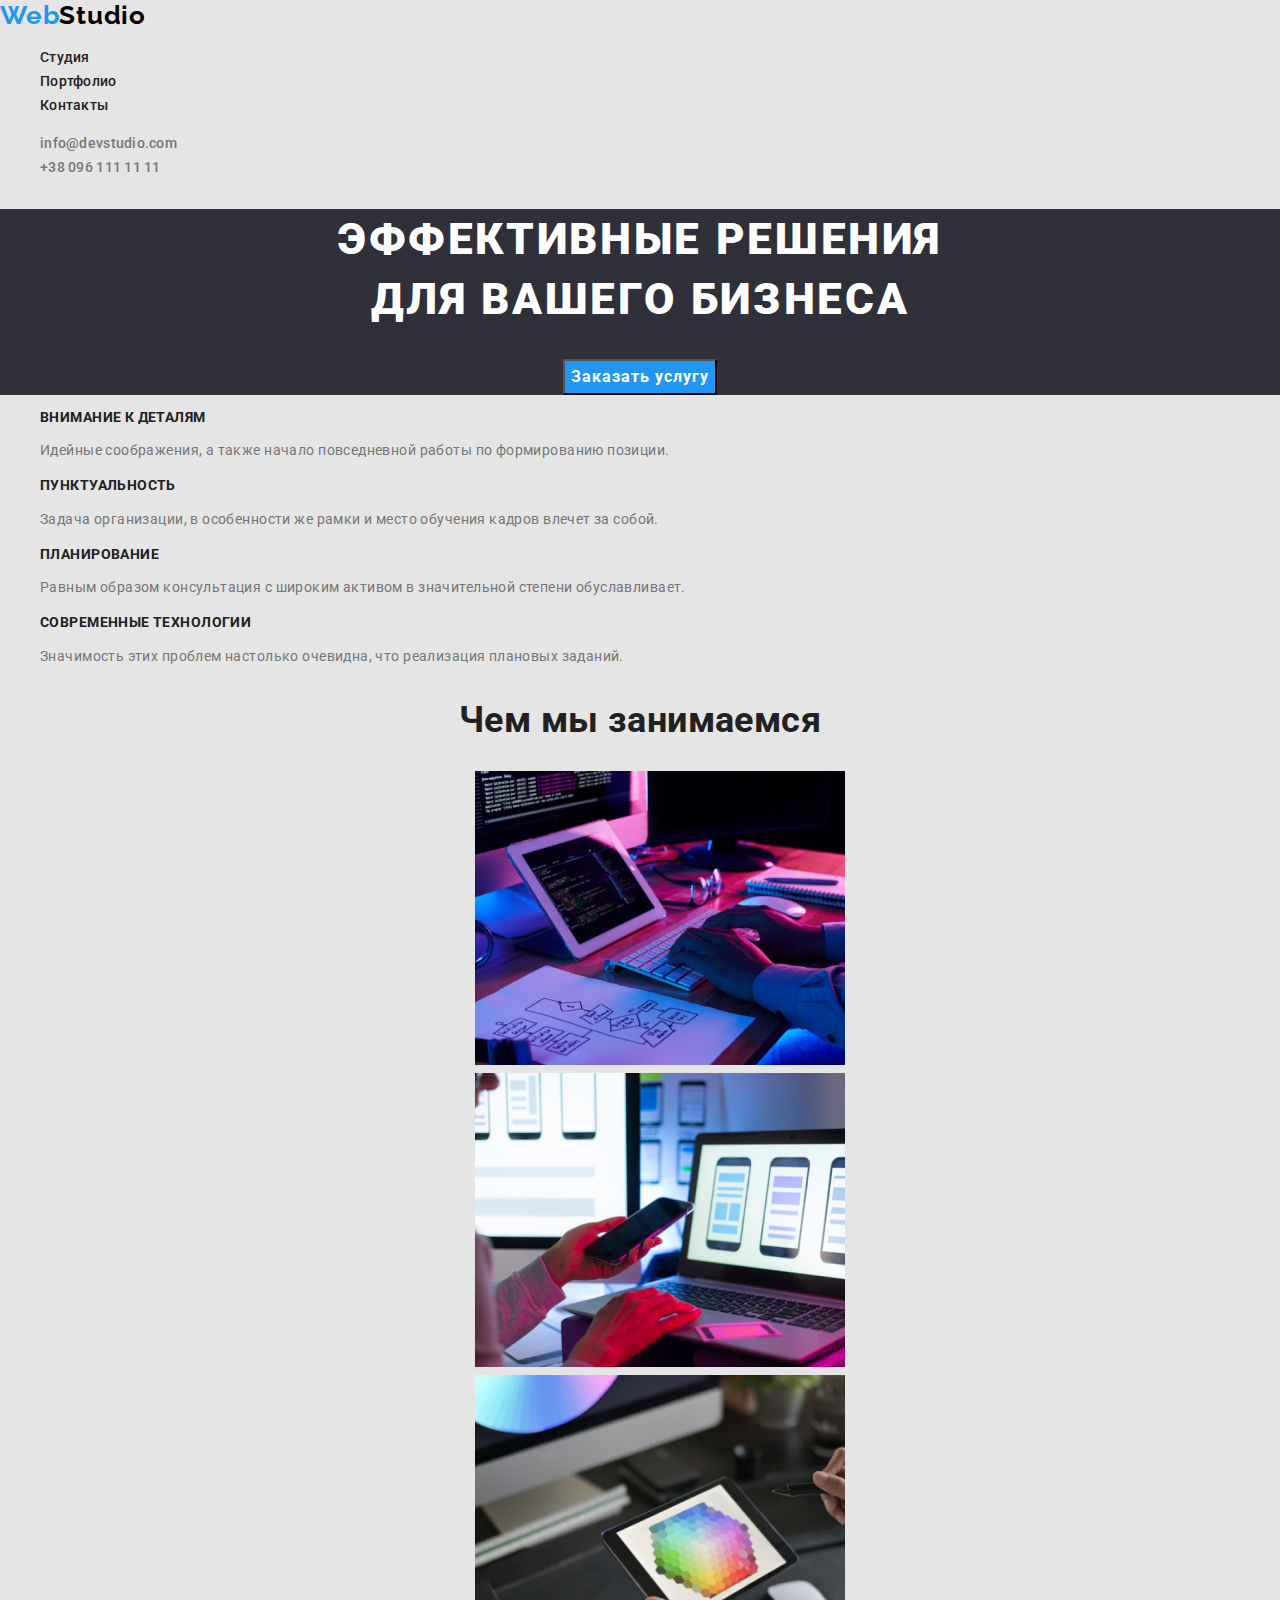
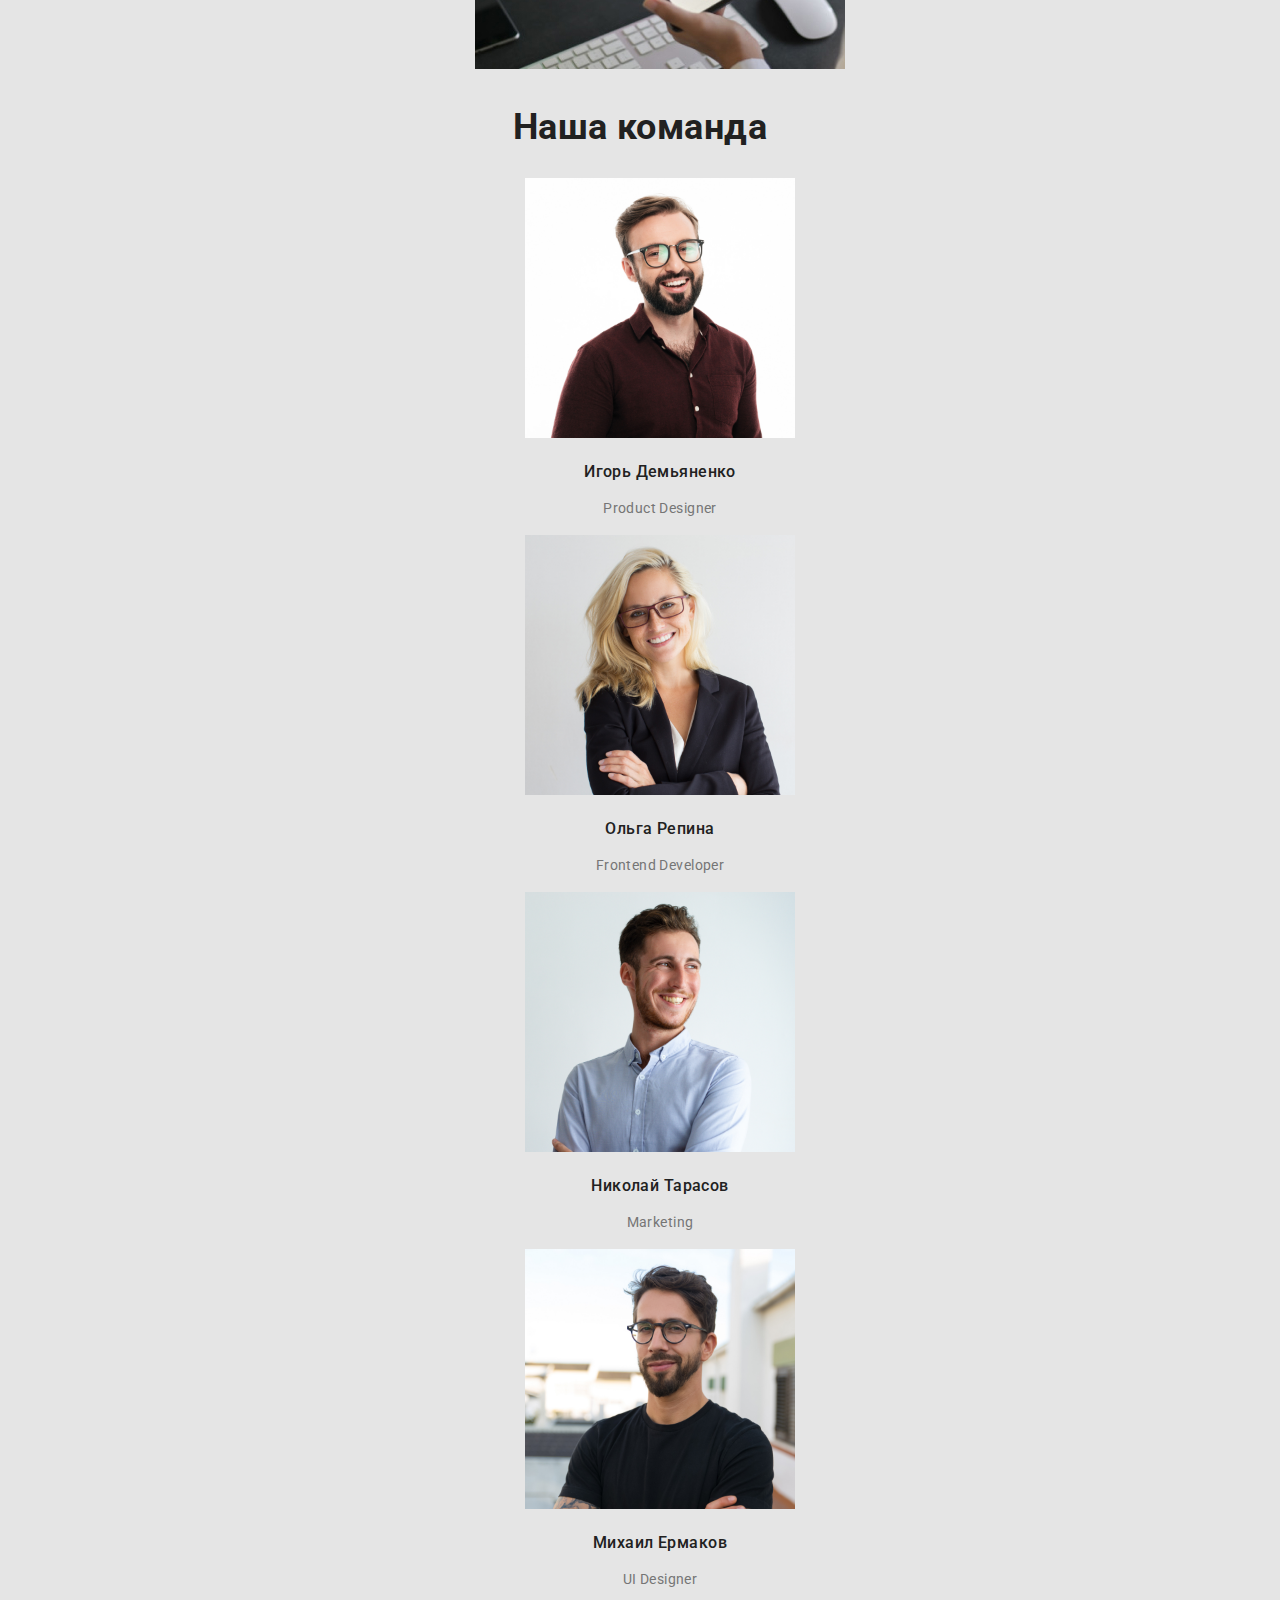
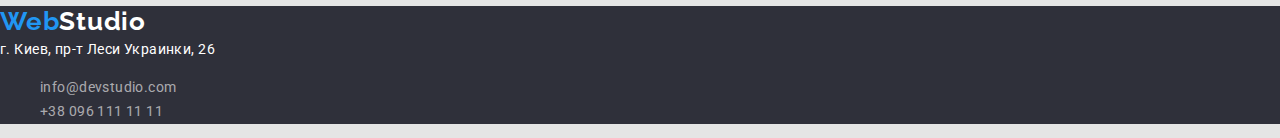
==== index.html @ 8ed0f548 "start" ====
<!DOCTYPE html>
<html lang="ru">
<head>
  <meta charset="UTF-8">
  <meta http-equiv="X-UA-Compatible" content="IE=edge">
  <meta name="viewport" content="width=device-width, initial-scale=1.0">
  <title>Студия</title>
  <link rel="preconnect" href="https://fonts.gstatic.com">
  <link 
    href="https://fonts.googleapis.com/css2?family=Raleway:wght@700&family=Roboto:wght@400;500;700;900&display=swap"
    rel="stylesheet">
  <link rel="stylesheet"
    href="https://cdnjs.cloudflare.com/ajax/libs/modern-normalize/0.2.0/modern-normalize.min.css" />
  <link rel="stylesheet" href="./styles/styles.css" />
</head>
<body>
  <!--logo-navigation-->
  <header class="header">    
    <nav>
      <a class="header-link" href="./index.html"><span class="logo-text header-logo-web">Web</span><span
        class="logo-text header-logo-studio">Studio</span></a>
      <ul class="list">
        <li class="nav-list-item">
          <a class="header-link" href="./index.html">Студия</a>
        </li>
        <li class="nav-list-item">
          <a class="header-link" href="./portfolio.html">Портфолио</a>
        </li>
        <li class="nav-list-item">
          <a class="header-link" href="">Контакты</a>
        </li>
      </ul>
    </nav>
    <ul class="list contacts">
      <li class="">
        <a class="header-link" href="mailto:info@devstudio.com">info@devstudio.com</a>
      </li>
      <li class="">
        <a class="header-link" href="tel:+380961111111">+38 096 111 11 11</a>
      </li>
    </ul>  
  </header>    
  <main>
    <!--section-hero-->
    <section class="hero">
      <h1 class="hero-title">Эффективные решения<br>для вашего бизнеса</h1>
      <button class="button" type="button">Заказать услугу</button>
    </section>
    <!--section-features-->
    <section class="features">
      <h2 class="title visually-hidden">Особенности</h2>
      <ul class="list features-list">
        <li>
          <h3 class="features-item-title">ВНИМАНИЕ К ДЕТАЛЯМ</h3>
          <p>Идейные соображения, а также начало повседневной работы по формированию позиции.</p>
        </li>
        <li>
          <h3 class="features-item-title">ПУНКТУАЛЬНОСТЬ</h3>
          <p>Задача организации, в особенности же рамки и место обучения
          кадров влечет за собой.</p>
        </li>
        <li>
          <h3 class="features-item-title">ПЛАНИРОВАНИЕ</h3>
          <p>Равным образом консультация с широким активом в значительной
          степени обуславливает.</p>
        </li>
        <li>
          <h3 class="features-item-title">СОВРЕМЕННЫЕ ТЕХНОЛОГИИ</h3>
          <p>Значимость этих проблем настолько очевидна, что реализация
          плановых заданий.</p>
        </li>
      </ul>
    </section>
    <!--section-our-work-about-->
    <section class="work-about">
      <h2 class="title">Чем мы занимаемся</h2>
      <ul class="list">
        <li>
          <img src="images/work-about/img1.jpg" alt="разработка" width="370">
        </li>
        <li>
          <img src="images/work-about/img2.jpg" alt="тестирование" width="370">
        </li>
        <li>
          <img src="images/work-about/img3.jpg" alt="дизайн" width="370">
        </li>
      </ul>
    </section>
    <!--section-our-team-->
    <section class="team">
      <h2 class="title">Наша команда</h2>
      <ul class="list">
        <li> 
          <img src="images/team/Igor.jpg" alt="фото Игорь Демьяненко" width="270">
          <h3 class="team-member-name">Игорь Демьяненко</h3>
          <p>Product Designer</p>
        </li>
        <li>
          <img src="images/team/Olga.jpg" alt="фото Ольга Репина" width="270">
          <h3 class="team-member-name">Ольга Репина</h3>
          <p>Frontend Developer</p>
        </li>
        <li>
          <img src="images/team/Nik.jpg" alt="фото Николай Тарасов" width="270">
          <h3 class="team-member-name">Николай Тарасов</h3>
          <p>Marketing</p>
        </li>
        <li>
          <img src="images/team/Mike.jpg" alt="фото Михаил Ермаков" width="270">
          <h3 class="team-member-name">Михаил Ермаков</h3>
          <p>UI Designer</p>
        </li>
      </ul>
    </section>
  </main>
  <footer class="footer">
    <a class="footer-link" href="./index.html"><span class="logo-text footer-logo-web">Web</span><span class="logo-text footer-logo-studio">Studio</span></a>
    <address>г. Киев, пр-т Леси Украинки, 26</address>
    <ul class="list">
      <li>
        <a class="footer-link" href="mailto:info@devstudio.com">info@devstudio.com</a>
      </li>
      <li>
        <a class="footer-link" href="tel:+380961111111">+38 096 111 11 11</a>
      </li>
    </ul>
  </footer>
</body>
</html>
---- styles/styles.css ----
/* font-family: 'Raleway', sans-serif;
 */
:root {
  --main-text-color: #757575;
  --accent-color: #2196F3;
  --title-color: #212121;
  --white-text: #ffffff;
  --body-bg-color: #E5E5E5; 
  --dark-bg-color: #2F303A;
  --logo-font: "Raleway", sans-serif;
  --filter-color: #F5F4FA;
    /* --dark-bg-text-color: #9da4bd;
     */
  
}

body {
  font-family: 'Roboto', sans-serif;
  font-size: 14px;
  line-height: 1.71;
  letter-spacing: 0.03em;
  color: var(--main-text-color);
  background-color: var(--body-bg-color);
}

address {
  font-style: normal;
  color: var(--white-text);
}

.visually-hidden {
  position: absolute !important;
  clip: rect(1px 1px 1px 1px);
  clip: rect(1px, 1px, 1px, 1px);
  padding: 0 !important;
  border: 0 !important;
  height: 1px !important;
  width: 1px !important;
  overflow: hidden;
}

.header-link {
  text-decoration: none;
  font-weight: 500;
  line-height: 1.14;
  letter-spacing: 0.02em;
  color: var(--title-color);
}

.contacts .header-link {
   color: var(--main-text-color);
}

.header-link:hover, .footer-link:hover,
.header-link:focus, .footer-link:focus {
  color: var(--accent-color);
}



.list, .portfolio-list {
  list-style: none;  
}

.logo-text {
  font-family: var(--logo-font);
  font-weight: 700;
  font-size: 26px;
  line-height: 1.19;
  letter-spacing: 0.03em;
}

.header-logo-web, .footer-logo-web {
  color: var(--accent-color);
}

.header-logo-studio {
 color: #000000;
}

.footer-logo-studio {
  color: var(--white-text);
}

.hero, .team, .work-about {
  text-align: center;
}

.hero, .footer {
  background-color: var(--dark-bg-color);
}

.hero-title {
  font-weight: 900;
  font-size: 44px;
  line-height: 1.364;
  letter-spacing: 0.06em;
  text-transform: uppercase;
  color: var(--white-text)
}

.button {
  background-color: var(--accent-color);
  font-weight: 700;
  font-size: 16px;
  line-height: 1.875;
  letter-spacing: 0.06em;
  color: var(--white-text);
  cursor: pointer;
  /* display: flex;
  align-items: center;
  box-shadow: 0px 4px 4px rgba(0, 0, 0, 0.15);
  border-radius: 4px;  */
}

.button:hover,
.button:focus {
  background-color: #188CE8;
}

.title {
  font-weight: 700;
  font-size: 36px;
  line-height: 1.167;
  color: var(--title-color);
}

.features-item-title {
  font-weight: 700;
  font-size: 14px;
  line-height: 1.19;
  text-transform: uppercase;
  color: var(--title-color);
}

.team-member-name {
  font-weight: 500;
  font-size: 16px;
  line-height: 1.19;
  color: var(--title-color);
}

.footer-link{
  text-decoration: none;
  color: rgba(255, 255, 255, 0.6);
}

/* Portfolio.html */

.filter {
  font-weight: 500;
  font-size: 16px;
  line-height: 1.625;
  text-align: center;
  color: var(--title-color);
  background-color: var(--filter-color);
}

.filter:hover,
.filter:focus {
  color: var(--white-text);
  background-color: var(--accent-color);
}

.portfolio-item-title {
  
font-weight: 700;
font-size: 18px;
line-height: 2;
letter-spacing: 0.06em;
color: var(--title-color)
}

.portfolio-item-filter {
  font-size: 16px;
  line-height: 1.875;
}

.portfolio-item-link,
.portfolio-item-link:hover,
.portfolio-item-link:focus {
  text-decoration: none;
  color: var(--main-text-color);
}
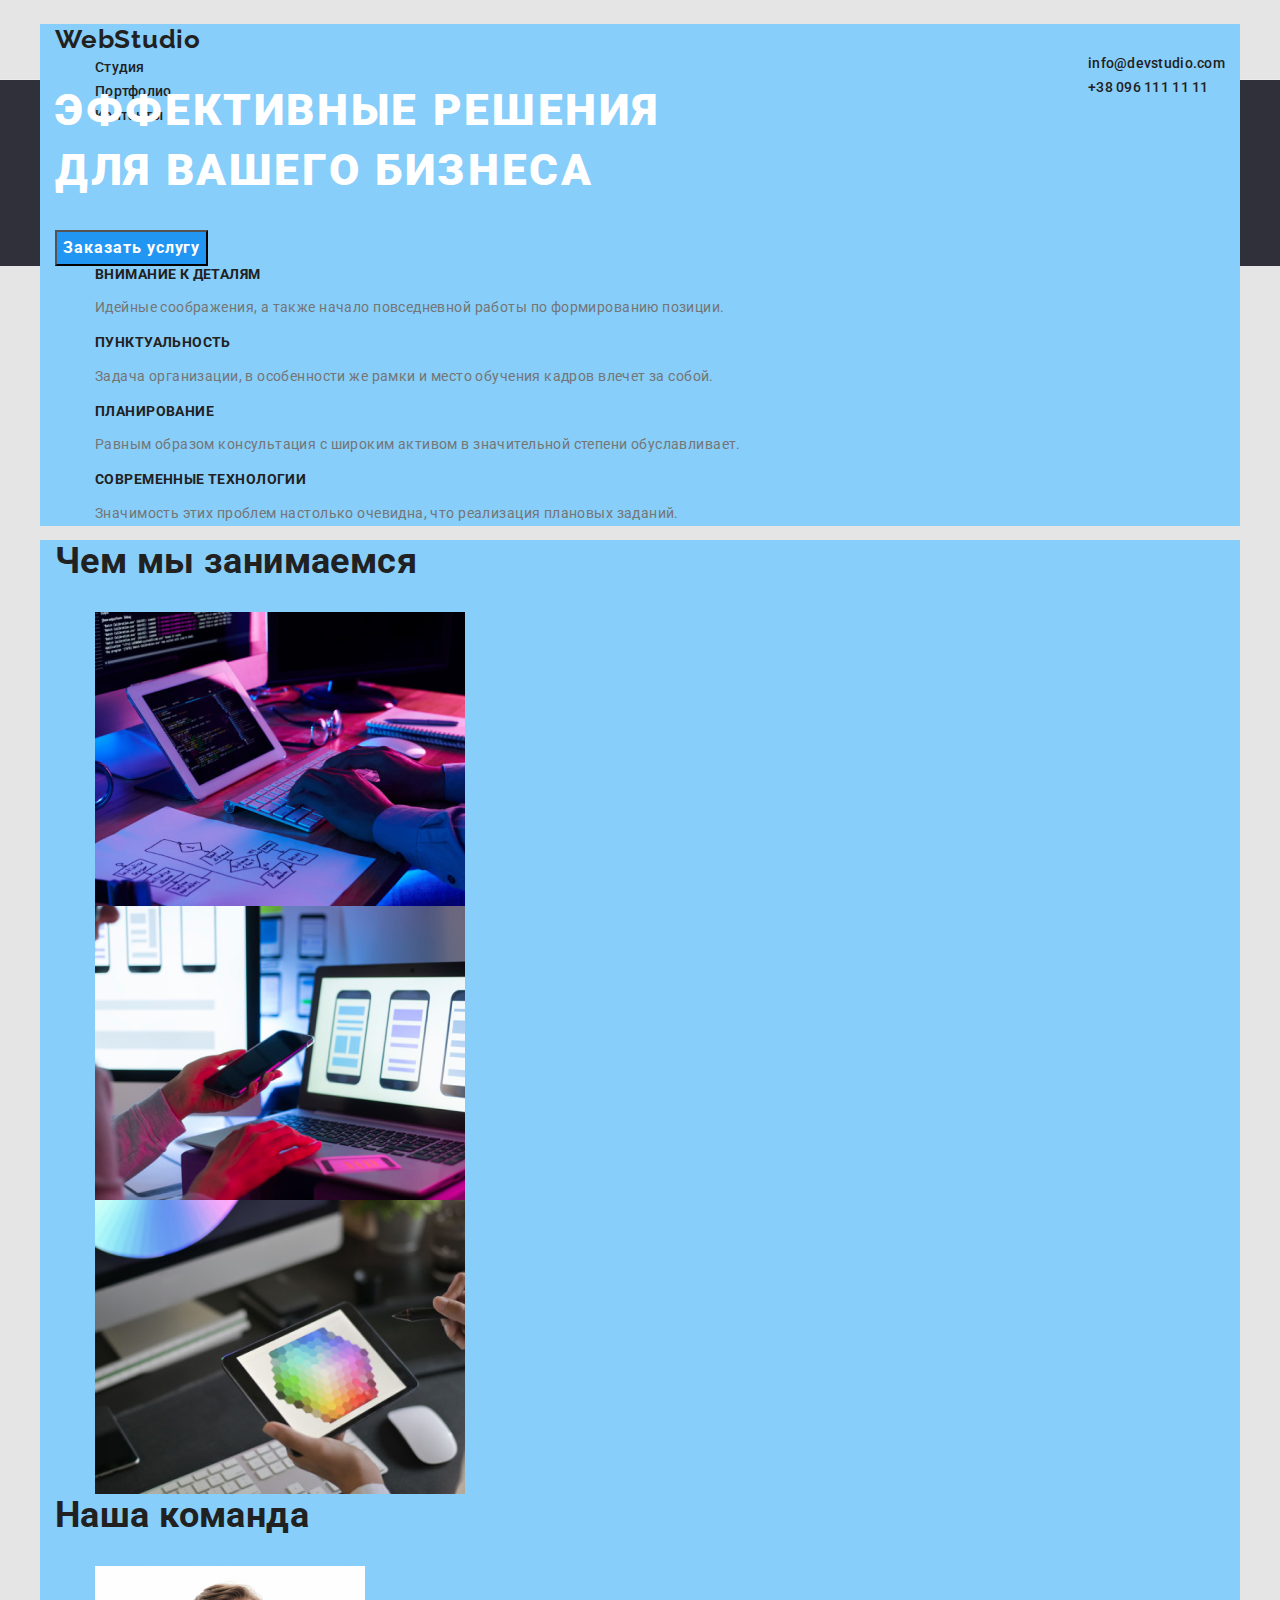
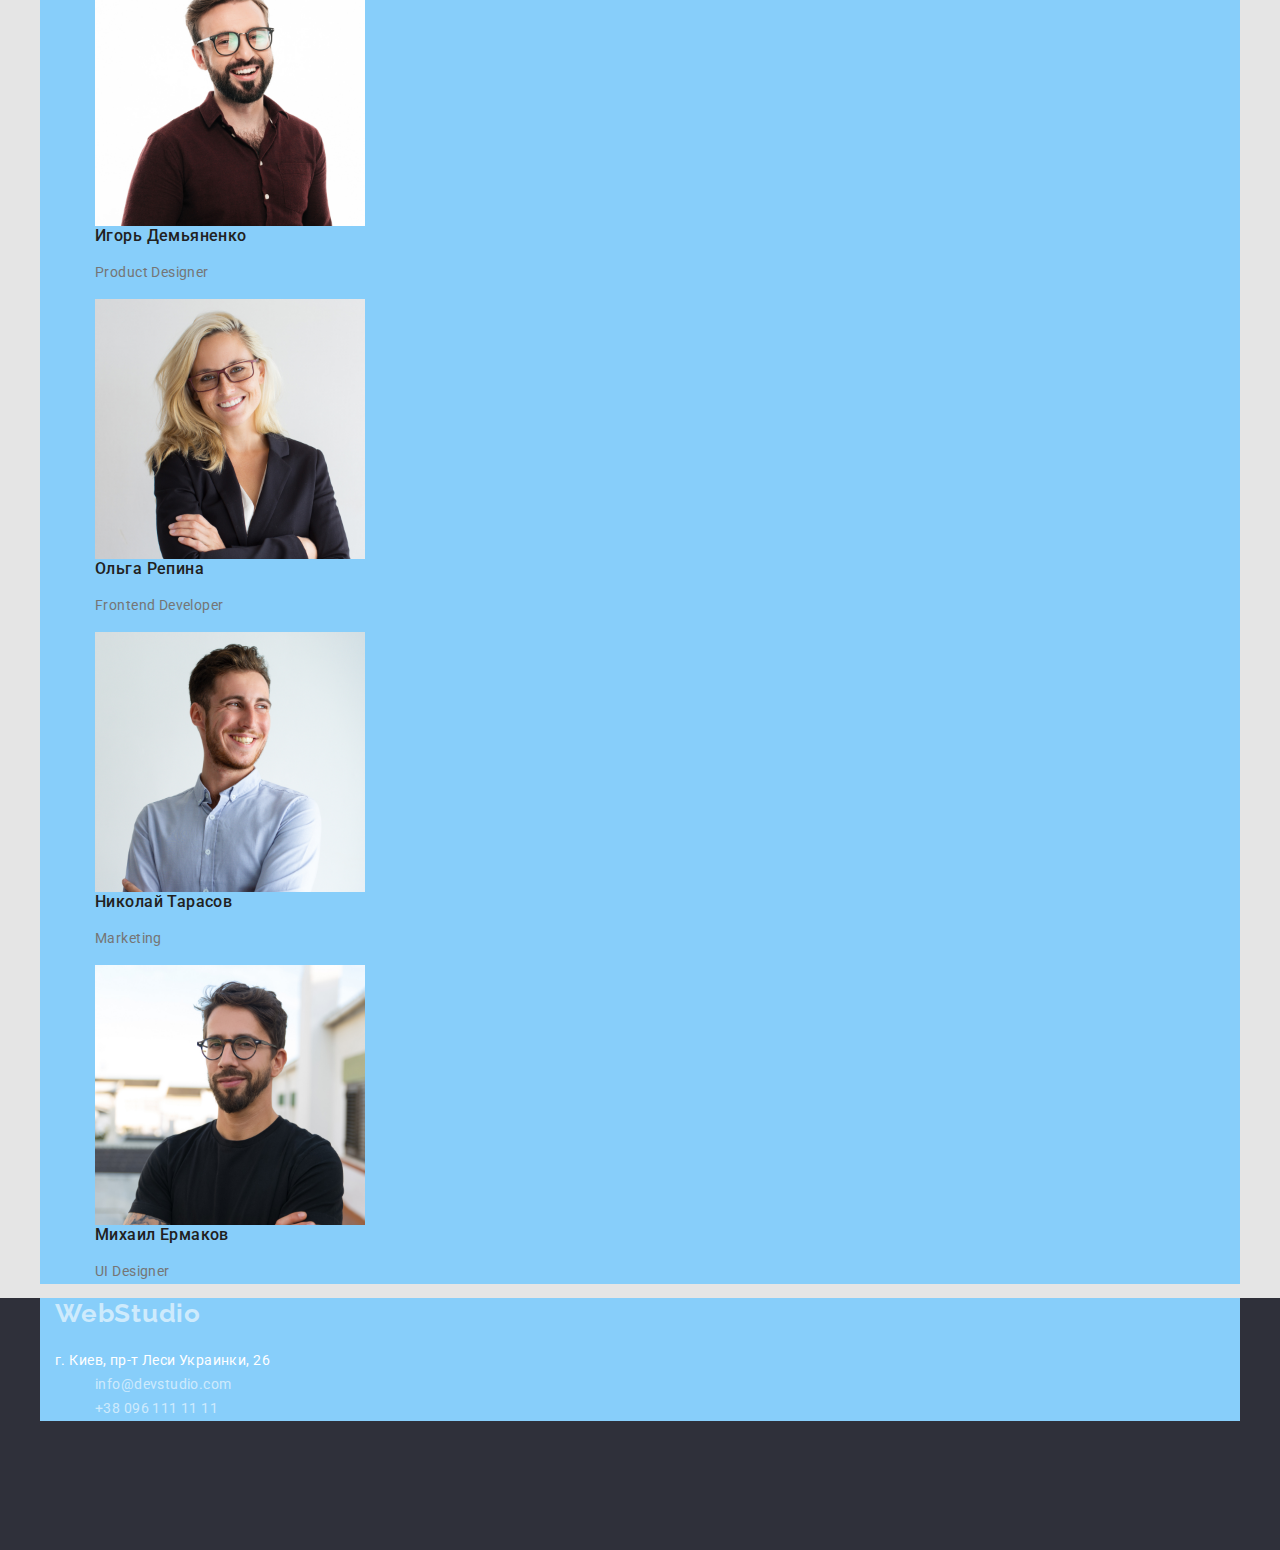
==== commit efb62df4: "started" ====
--- a/index.html
+++ b/index.html
@@ -15,115 +15,127 @@
 </head>
 <body>
   <!--logo-navigation-->
-  <header class="header">    
-    <nav>
-      <a class="header-link" href="./index.html"><span class="logo-text header-logo-web">Web</span><span
-        class="logo-text header-logo-studio">Studio</span></a>
-      <ul class="list">
-        <li class="nav-list-item">
-          <a class="header-link" href="./index.html">Студия</a>
+  <header class="header">
+    <div class="container">
+      <nav class="navigatanion">
+        <a class="header-link" href="./index.html"><span class="logo-text header-logo-web">Web</span><span
+          class="logo-text header-logo-studio">Studio</span></a>
+        <ul class="list nav-list">
+          <li class="nav-list-item">
+            <a class="header-link" href="./index.html">Студия</a>
+          </li>
+          <li class="nav-list-item">
+            <a class="header-link" href="./portfolio.html">Портфолио</a>
+          </li>
+          <li class="nav-list-item">
+            <a class="header-link" href="">Контакты</a>
+          </li>
+        </ul>
+      </nav>
+      <ul class="list contact-list">
+        <li class="">
+          <a class="header-link" href="mailto:info@devstudio.com">info@devstudio.com</a>
         </li>
-        <li class="nav-list-item">
-          <a class="header-link" href="./portfolio.html">Портфолио</a>
-        </li>
-        <li class="nav-list-item">
-          <a class="header-link" href="">Контакты</a>
+        <li class="">
+          <a class="header-link" href="tel:+380961111111">+38 096 111 11 11</a>
         </li>
       </ul>
-    </nav>
-    <ul class="list contacts">
-      <li class="">
-        <a class="header-link" href="mailto:info@devstudio.com">info@devstudio.com</a>
-      </li>
-      <li class="">
-        <a class="header-link" href="tel:+380961111111">+38 096 111 11 11</a>
-      </li>
-    </ul>  
+    </div>
   </header>    
   <main>
     <!--section-hero-->
     <section class="hero">
-      <h1 class="hero-title">Эффективные решения<br>для вашего бизнеса</h1>
-      <button class="button" type="button">Заказать услугу</button>
+      <div class="container">
+        <h1 class="hero-title">Эффективные решения<br>для вашего бизнеса</h1>
+        <button class="button" type="button">Заказать услугу</button>
+      </div>
     </section>
     <!--section-features-->
     <section class="features">
-      <h2 class="title visually-hidden">Особенности</h2>
-      <ul class="list features-list">
-        <li>
-          <h3 class="features-item-title">ВНИМАНИЕ К ДЕТАЛЯМ</h3>
-          <p>Идейные соображения, а также начало повседневной работы по формированию позиции.</p>
-        </li>
-        <li>
-          <h3 class="features-item-title">ПУНКТУАЛЬНОСТЬ</h3>
-          <p>Задача организации, в особенности же рамки и место обучения
-          кадров влечет за собой.</p>
-        </li>
-        <li>
-          <h3 class="features-item-title">ПЛАНИРОВАНИЕ</h3>
-          <p>Равным образом консультация с широким активом в значительной
-          степени обуславливает.</p>
-        </li>
-        <li>
-          <h3 class="features-item-title">СОВРЕМЕННЫЕ ТЕХНОЛОГИИ</h3>
-          <p>Значимость этих проблем настолько очевидна, что реализация
-          плановых заданий.</p>
-        </li>
-      </ul>
+      <div class="container">
+        <h2 class="title visually-hidden">Особенности</h2>
+        <ul class="list features-list">
+          <li class="features-item">
+            <h3 class="features-item-title">ВНИМАНИЕ К ДЕТАЛЯМ</h3>
+            <p>Идейные соображения, а также начало повседневной работы по формированию позиции.</p>
+          </li>
+          <li class="features-item">
+            <h3 class="features-item-title">ПУНКТУАЛЬНОСТЬ</h3>
+            <p>Задача организации, в особенности же рамки и место обучения
+            кадров влечет за собой.</p>
+          </li>
+          <li class="features-item">
+            <h3 class="features-item-title">ПЛАНИРОВАНИЕ</h3>
+            <p>Равным образом консультация с широким активом в значительной
+            степени обуславливает.</p>
+          </li>
+          <li class="features-item">
+            <h3 class="features-item-title">СОВРЕМЕННЫЕ ТЕХНОЛОГИИ</h3>
+            <p>Значимость этих проблем настолько очевидна, что реализация
+            плановых заданий.</p>
+          </li>
+        </ul>
+      </div>
     </section>
     <!--section-our-work-about-->
     <section class="work-about">
-      <h2 class="title">Чем мы занимаемся</h2>
-      <ul class="list">
-        <li>
-          <img src="images/work-about/img1.jpg" alt="разработка" width="370">
-        </li>
-        <li>
-          <img src="images/work-about/img2.jpg" alt="тестирование" width="370">
-        </li>
-        <li>
-          <img src="images/work-about/img3.jpg" alt="дизайн" width="370">
-        </li>
-      </ul>
+      <div class="container">
+        <h2 class="title">Чем мы занимаемся</h2>
+        <ul class="list">
+          <li>
+            <img src="images/work-about/img1.jpg" alt="разработка" width="370">
+          </li>
+          <li>
+            <img src="images/work-about/img2.jpg" alt="тестирование" width="370">
+          </li>
+          <li>
+            <img src="images/work-about/img3.jpg" alt="дизайн" width="370">
+          </li>
+        </ul>
+      </div>
     </section>
     <!--section-our-team-->
     <section class="team">
-      <h2 class="title">Наша команда</h2>
-      <ul class="list">
-        <li> 
-          <img src="images/team/Igor.jpg" alt="фото Игорь Демьяненко" width="270">
-          <h3 class="team-member-name">Игорь Демьяненко</h3>
-          <p>Product Designer</p>
-        </li>
-        <li>
-          <img src="images/team/Olga.jpg" alt="фото Ольга Репина" width="270">
-          <h3 class="team-member-name">Ольга Репина</h3>
-          <p>Frontend Developer</p>
-        </li>
-        <li>
-          <img src="images/team/Nik.jpg" alt="фото Николай Тарасов" width="270">
-          <h3 class="team-member-name">Николай Тарасов</h3>
-          <p>Marketing</p>
-        </li>
-        <li>
-          <img src="images/team/Mike.jpg" alt="фото Михаил Ермаков" width="270">
-          <h3 class="team-member-name">Михаил Ермаков</h3>
-          <p>UI Designer</p>
-        </li>
-      </ul>
+      <div class="container">
+        <h2 class="title">Наша команда</h2>
+        <ul class="list">
+          <li> 
+            <img src="images/team/Igor.jpg" alt="фото Игорь Демьяненко" width="270">
+            <h3 class="team-member-name">Игорь Демьяненко</h3>
+            <p>Product Designer</p>
+          </li>
+          <li>
+            <img src="images/team/Olga.jpg" alt="фото Ольга Репина" width="270">
+            <h3 class="team-member-name">Ольга Репина</h3>
+            <p>Frontend Developer</p>
+          </li>
+          <li>
+            <img src="images/team/Nik.jpg" alt="фото Николай Тарасов" width="270">
+            <h3 class="team-member-name">Николай Тарасов</h3>
+            <p>Marketing</p>
+          </li>
+          <li>
+            <img src="images/team/Mike.jpg" alt="фото Михаил Ермаков" width="270">
+            <h3 class="team-member-name">Михаил Ермаков</h3>
+            <p>UI Designer</p>
+          </li>
+        </ul>
+      </div>
     </section>
   </main>
   <footer class="footer">
-    <a class="footer-link" href="./index.html"><span class="logo-text footer-logo-web">Web</span><span class="logo-text footer-logo-studio">Studio</span></a>
-    <address>г. Киев, пр-т Леси Украинки, 26</address>
-    <ul class="list">
-      <li>
-        <a class="footer-link" href="mailto:info@devstudio.com">info@devstudio.com</a>
-      </li>
-      <li>
-        <a class="footer-link" href="tel:+380961111111">+38 096 111 11 11</a>
-      </li>
-    </ul>
+    <div class="container">
+      <a class="footer-link" href="./index.html"><span class="logo-text footer-logo-web">Web</span><span class="logo-text footer-logo-studio">Studio</span></a>
+      <address>г. Киев, пр-т Леси Украинки, 26</address>
+      <ul class="list">
+        <li>
+          <a class="footer-link" href="mailto:info@devstudio.com">info@devstudio.com</a>
+        </li>
+        <li>
+          <a class="footer-link" href="tel:+380961111111">+38 096 111 11 11</a>
+        </li>
+      </ul>
+    </div>
   </footer>
 </body>
 </html>--- a/styles/styles.css
+++ b/styles/styles.css
@@ -10,8 +10,17 @@
   --logo-font: "Raleway", sans-serif;
   --filter-color: #F5F4FA;
     /* --dark-bg-text-color: #9da4bd;
-     */
-  
+     */  
+}
+
+html {
+	box-sizing: border-box;
+}
+
+*,
+*::after,
+*::before {
+	box-sizing: inherit;
 }
 
 body {
@@ -23,9 +32,26 @@
   background-color: var(--body-bg-color);
 }
 
+h1,
+h2,
+h3,
+h4,
+h5,
+h6,
+p {
+	margin-top: 0;
+}
+
 address {
   font-style: normal;
   color: var(--white-text);
+  margin-top: 20px;
+}
+
+img {
+  display: block;
+  max-width: 100%;
+  height: auto;
 }
 
 .visually-hidden {
@@ -39,12 +65,49 @@
   overflow: hidden;
 }
 
+.list, .portfolio-list {
+  list-style: none;  
+  color: inherit;
+  margin: 0;
+}
+
+.container {
+  width: 1200px;
+  padding-left: 15px;
+  padding-right: 15px;
+  margin-right: auto;
+  margin-left: auto;
+  background-color:lightskyblue;
+}
+
+.header .container {
+  display: flex;
+  justify-content:space-between;
+  align-items: center;
+  
+}
+
+.header {
+  height: 80px;
+  padding-top: 24px;
+  border-bottom: 1px solid #ECECEC;
+}
+
+.navigation {
+  display: flex;
+  align-items: center;  
+}
+
+.menu, .contacts {
+  display: inline-flex;
+}
+
 .header-link {
   text-decoration: none;
   font-weight: 500;
   line-height: 1.14;
   letter-spacing: 0.02em;
-  color: var(--title-color);
+  color: var(--title-color);  
 }
 
 .contacts .header-link {
@@ -55,11 +118,22 @@
 .header-link:focus, .footer-link:focus {
   color: var(--accent-color);
 }
-
-
-
-.list, .portfolio-list {
-  list-style: none;  
+/* --logo-stilization-- */
+.logo-link {
+  margin-right: 90px;
+  text-decoration: none;  
+}
+
+.logo-link>span:first-child {
+  color: var(--accent-color);
+}
+
+.navigation .logo-link span+span {
+ color: #000000;
+}
+
+.footer .logo-link span+span {
+  color: var(--white-text);
 }
 
 .logo-text {
@@ -70,21 +144,9 @@
   letter-spacing: 0.03em;
 }
 
-.header-logo-web, .footer-logo-web {
-  color: var(--accent-color);
-}
-
-.header-logo-studio {
- color: #000000;
-}
-
-.footer-logo-studio {
-  color: var(--white-text);
-}
-
-.hero, .team, .work-about {
+/* .hero, .team, .work-about {
   text-align: center;
-}
+} */
 
 .hero, .footer {
   background-color: var(--dark-bg-color);
@@ -140,14 +202,27 @@
   color: var(--title-color);
 }
 
+.footer {
+  height: 252px;
+}
+
+.footer .logo-link {
+  display: inline-block;
+  margin-top: 60px;
+}
+
+.footer-contacts-item {
+  margin-top: 9px;
+}
+
 .footer-link{
   text-decoration: none;
   color: rgba(255, 255, 255, 0.6);
+  
 }
 
 /* Portfolio.html */
-
-.filter {
+.filter-button {
   font-weight: 500;
   font-size: 16px;
   line-height: 1.625;
@@ -156,14 +231,13 @@
   background-color: var(--filter-color);
 }
 
-.filter:hover,
-.filter:focus {
+.filter-button:hover,
+.filter-button:focus {
   color: var(--white-text);
   background-color: var(--accent-color);
 }
 
-.portfolio-item-title {
-  
+.portfolio-item-title {  
 font-weight: 700;
 font-size: 18px;
 line-height: 2;
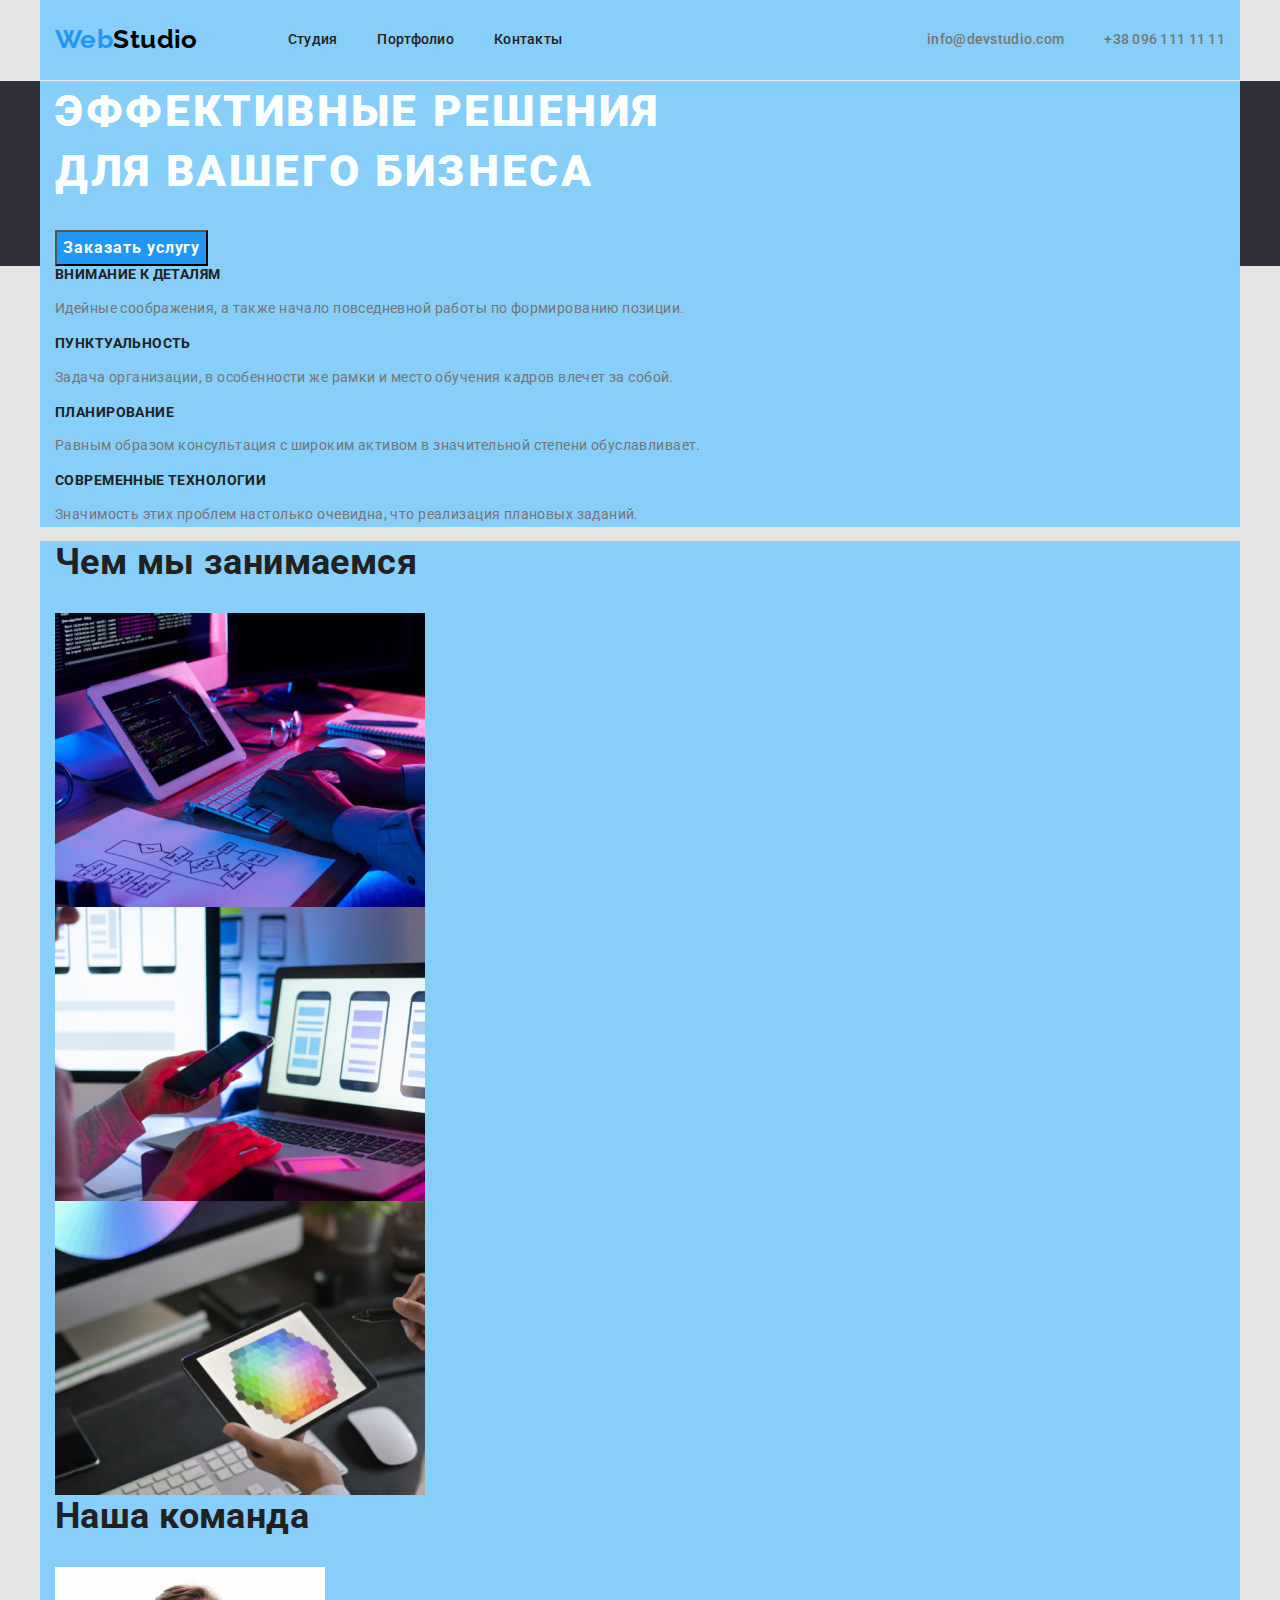
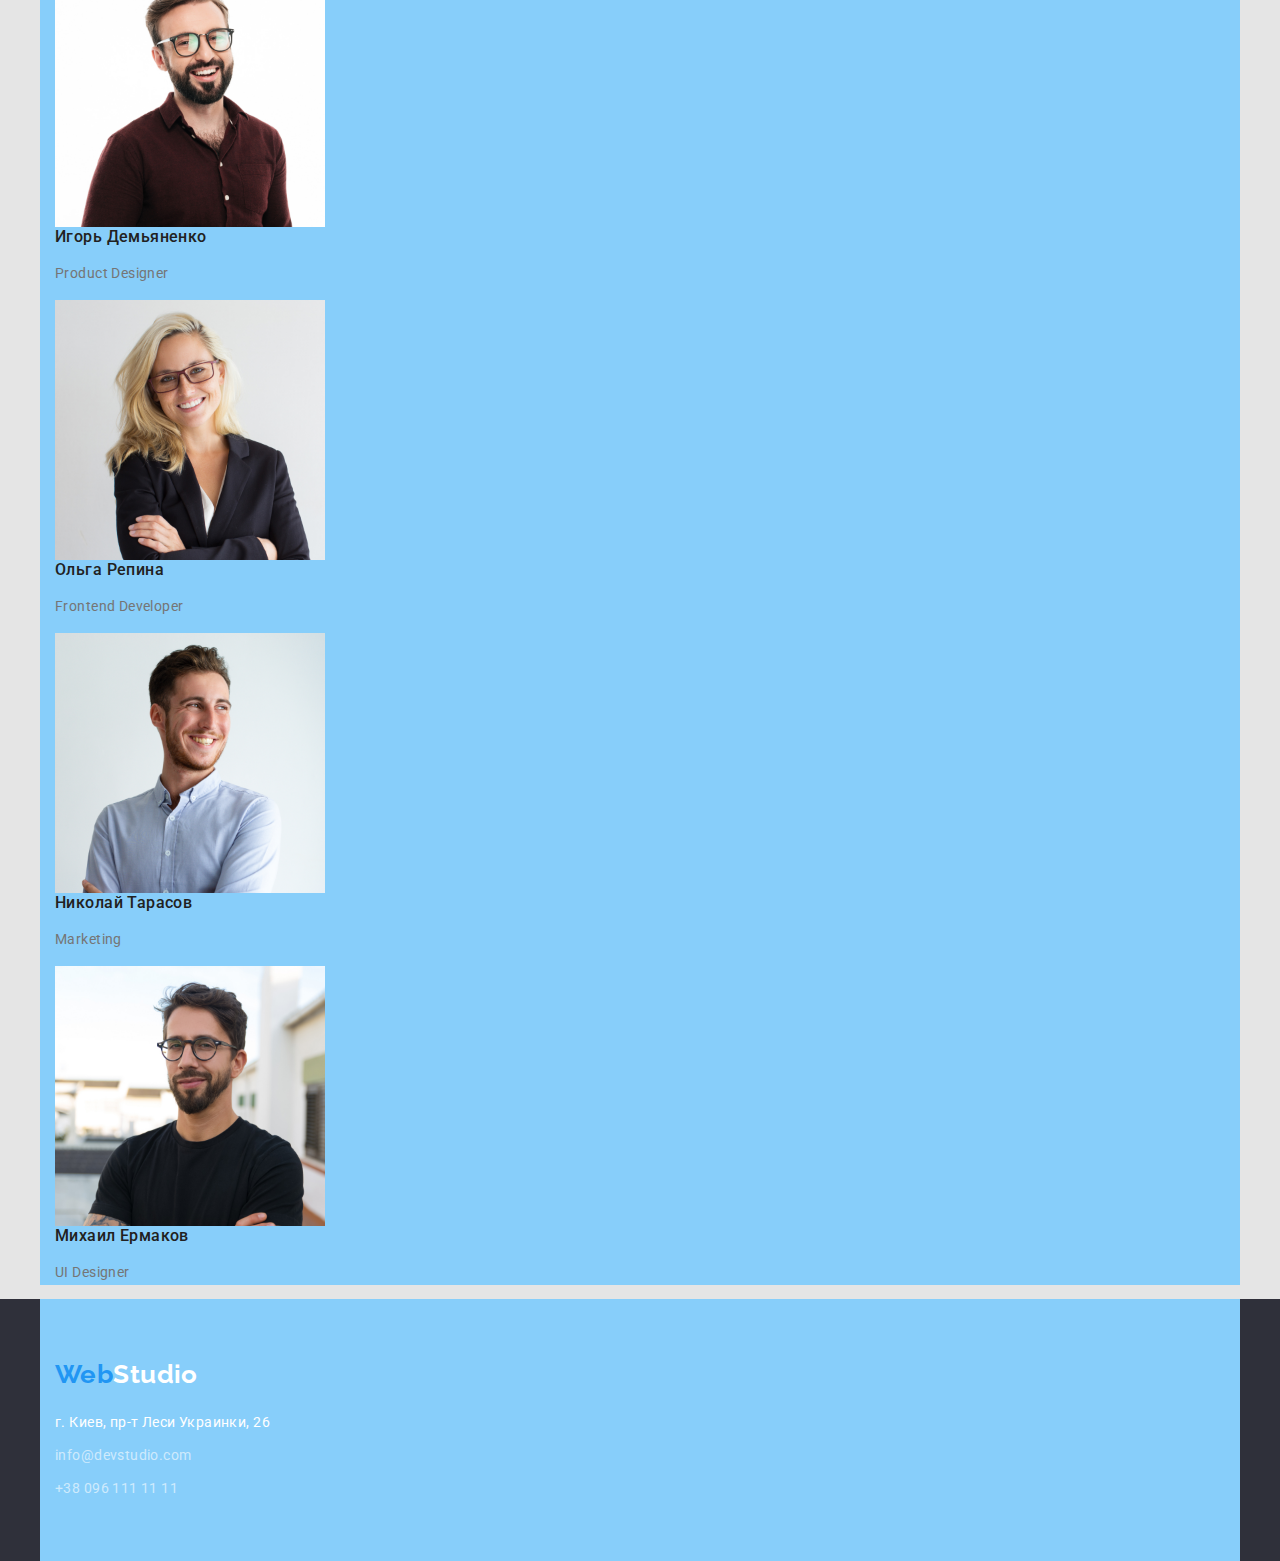
==== commit 9fa1fa8c: "header+footer=done" ====
--- a/index.html
+++ b/index.html
@@ -15,33 +15,40 @@
 </head>
 <body>
   <!--logo-navigation-->
-  <header class="header">
-    <div class="container">
-      <nav class="navigatanion">
-        <a class="header-link" href="./index.html"><span class="logo-text header-logo-web">Web</span><span
-          class="logo-text header-logo-studio">Studio</span></a>
-        <ul class="list nav-list">
-          <li class="nav-list-item">
-            <a class="header-link" href="./index.html">Студия</a>
+    <header class="header">
+      <div class="container">
+        <nav class="navigation">
+          <a class="logo-link" href="./index.html">
+            <span class="logo-text">Web</span><span
+              class="logo-text">Studio</span>
+          </a>
+          <ul class="list menu">
+            <li class="menu-item">
+              <a class="header-link menu-item-link"
+                href="./index.html">Студия</a>
+            </li>
+            <li class="menu-item menu-item-link">
+              <a class="header-link"
+                href="./portfolio.html">Портфолио</a>
+            </li>
+            <li class="menu-item menu-item-link">
+              <a class="header-link" href="">Контакты</a>
+            </li>
+          </ul>
+        </nav>
+        <ul class="list contacts">
+          <li class="contacts-item">
+            <a class="header-link contacts-item-link"
+              href="mailto:info@devstudio.com">info@devstudio.com</a>
           </li>
-          <li class="nav-list-item">
-            <a class="header-link" href="./portfolio.html">Портфолио</a>
-          </li>
-          <li class="nav-list-item">
-            <a class="header-link" href="">Контакты</a>
+          <li class="contacts-item">
+            <a class="header-link contacts-item"
+              href="tel:+380961111111">+38
+              096 111 11 11</a>
           </li>
         </ul>
-      </nav>
-      <ul class="list contact-list">
-        <li class="">
-          <a class="header-link" href="mailto:info@devstudio.com">info@devstudio.com</a>
-        </li>
-        <li class="">
-          <a class="header-link" href="tel:+380961111111">+38 096 111 11 11</a>
-        </li>
-      </ul>
-    </div>
-  </header>    
+      </div>
+    </header>
   <main>
     <!--section-hero-->
     <section class="hero">
@@ -124,18 +131,26 @@
     </section>
   </main>
   <footer class="footer">
-    <div class="container">
-      <a class="footer-link" href="./index.html"><span class="logo-text footer-logo-web">Web</span><span class="logo-text footer-logo-studio">Studio</span></a>
-      <address>г. Киев, пр-т Леси Украинки, 26</address>
-      <ul class="list">
-        <li>
-          <a class="footer-link" href="mailto:info@devstudio.com">info@devstudio.com</a>
-        </li>
-        <li>
-          <a class="footer-link" href="tel:+380961111111">+38 096 111 11 11</a>
-        </li>
-      </ul>
-    </div>
-  </footer>
+  <div class="container">
+    <a class="logo-link" href="./index.html">
+      <span class="logo-text">Web</span><span
+        class="logo-text">Studio</span>
+    </a>
+    <ul class="list footer-contacts">
+      <li class="footer-contacts-item">
+        <address class="adress">г. Киев, пр-т Леси Украинки,
+          26</address>
+      </li>
+      <li class="footer-contacts-item">
+        <a class="footer-link"
+          href="mailto:info@devstudio.com">info@devstudio.com</a>
+      </li>
+      <li class="footer-contacts-item">
+        <a class="footer-link" href="tel:+380961111111">+38
+          096 111 11 11</a>
+      </li>
+    </ul>
+  </div>
+</footer>
 </body>
 </html>--- a/styles/styles.css
+++ b/styles/styles.css
@@ -26,7 +26,7 @@
 body {
   font-family: 'Roboto', sans-serif;
   font-size: 14px;
-  line-height: 1.71;
+  line-height: 1.714;
   letter-spacing: 0.03em;
   color: var(--main-text-color);
   background-color: var(--body-bg-color);
@@ -45,7 +45,6 @@
 address {
   font-style: normal;
   color: var(--white-text);
-  margin-top: 20px;
 }
 
 img {
@@ -69,6 +68,7 @@
   list-style: none;  
   color: inherit;
   margin: 0;
+  padding: 0;
 }
 
 .container {
@@ -77,29 +77,33 @@
   padding-right: 15px;
   margin-right: auto;
   margin-left: auto;
-  background-color:lightskyblue;
+  background-color:lightskyblue; /* delete-before-submit */
+}
+
+/* --header_s-- */
+.header {
+  border-bottom: 1px solid #ECECEC;
 }
 
 .header .container {
   display: flex;
   justify-content:space-between;
-  align-items: center;
-  
-}
-
-.header {
-  height: 80px;
-  padding-top: 24px;
-  border-bottom: 1px solid #ECECEC;
+  align-items: center;  
 }
 
 .navigation {
   display: flex;
-  align-items: center;  
+  align-items: center; 
+  justify-content:space-between; 
 }
 
 .menu, .contacts {
   display: inline-flex;
+}
+
+.menu-item:not(:last-child),
+.contacts-item:not(:last-child) {
+  margin-right: 40px;
 }
 
 .header-link {
@@ -120,9 +124,15 @@
 }
 /* --logo-stilization-- */
 .logo-link {
+  display: inline-block;
+  text-decoration: none;  
+}
+ 
+.navigation .logo-link {
   margin-right: 90px;
-  text-decoration: none;  
-}
+  padding-top: 24px;
+  padding-bottom: 24px;
+} 
 
 .logo-link>span:first-child {
   color: var(--accent-color);
@@ -141,13 +151,29 @@
   font-weight: 700;
   font-size: 26px;
   line-height: 1.19;
-  letter-spacing: 0.03em;
-}
-
-/* .hero, .team, .work-about {
-  text-align: center;
-} */
-
+}
+
+/* --footer-- */
+.footer .logo-link {
+  padding-top: 60px;
+  padding-bottom: 20px;
+  margin: 0;
+}
+
+.list.footer-contacts {
+  padding-bottom: 60px;
+}
+
+.footer-contacts-item:not(:last-child) {
+  padding-bottom: 9px;
+}
+
+.footer-link{
+  text-decoration: none;
+  color: rgba(255, 255, 255, 0.6);  
+}
+
+/* --index.html-- */
 .hero, .footer {
   background-color: var(--dark-bg-color);
 }
@@ -202,25 +228,6 @@
   color: var(--title-color);
 }
 
-.footer {
-  height: 252px;
-}
-
-.footer .logo-link {
-  display: inline-block;
-  margin-top: 60px;
-}
-
-.footer-contacts-item {
-  margin-top: 9px;
-}
-
-.footer-link{
-  text-decoration: none;
-  color: rgba(255, 255, 255, 0.6);
-  
-}
-
 /* Portfolio.html */
 .filter-button {
   font-weight: 500;
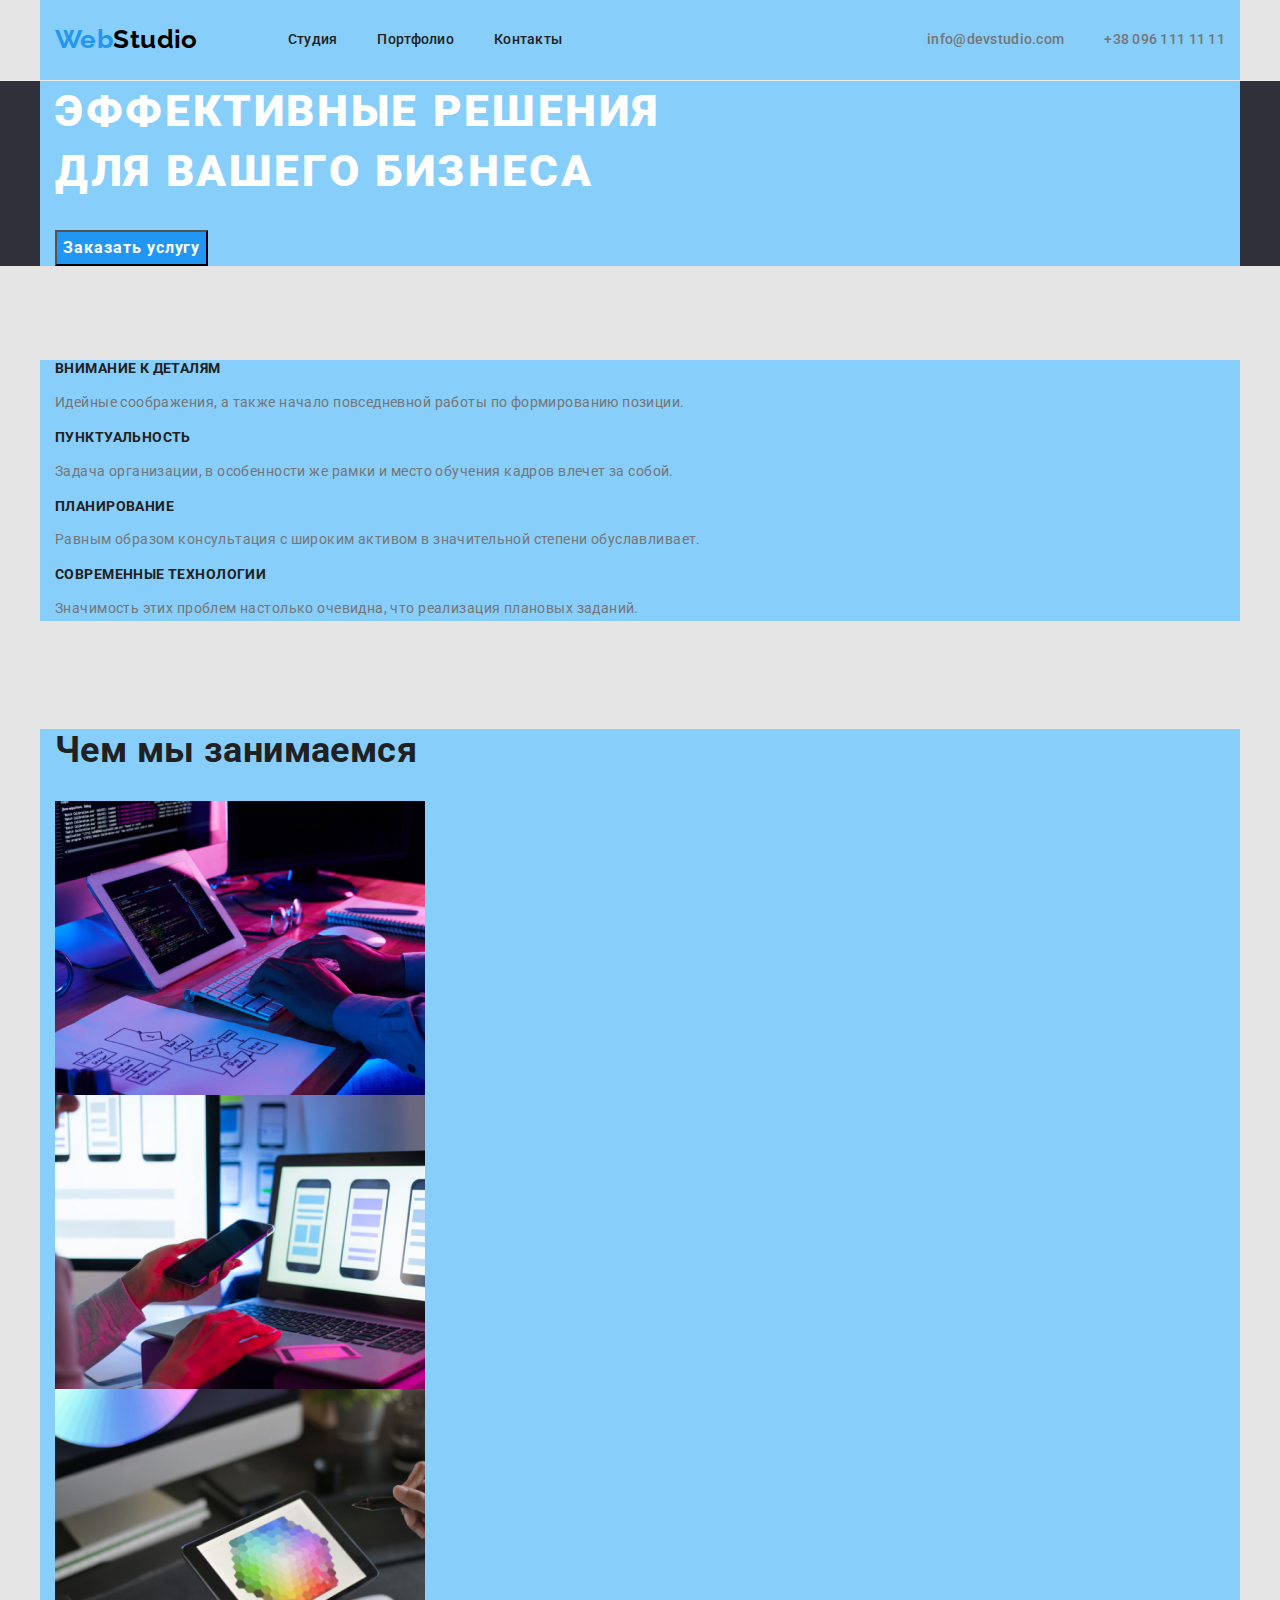
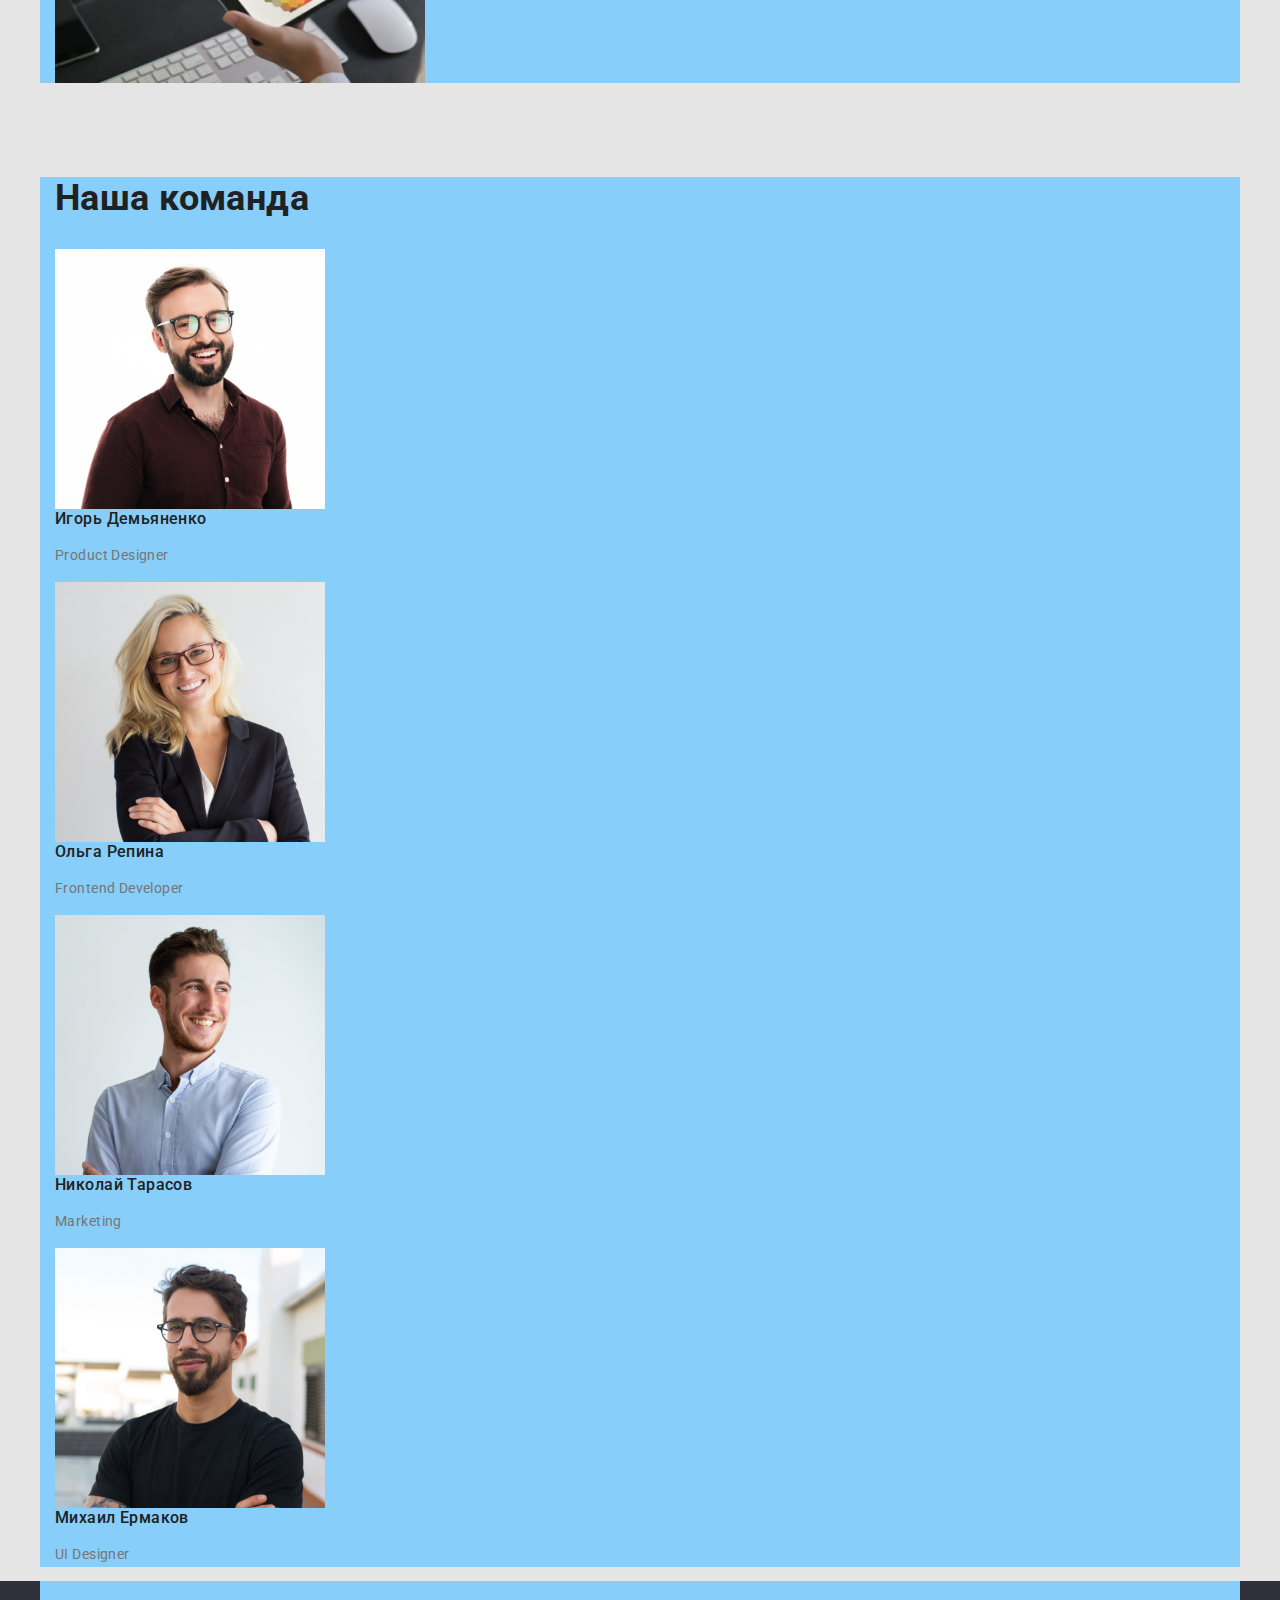
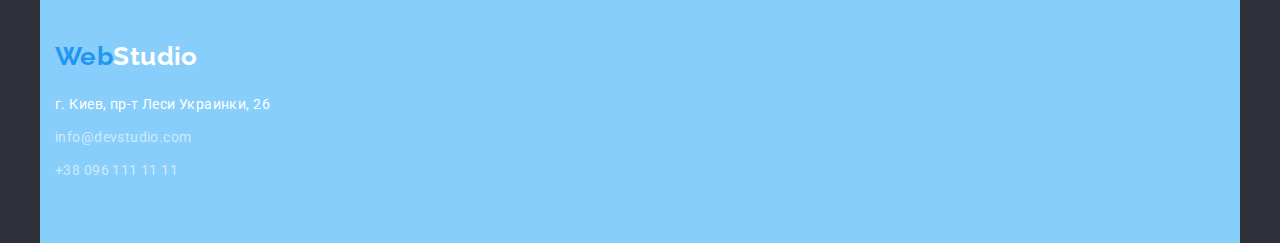
==== commit d64c58be: "something doing" ====
--- a/index.html
+++ b/index.html
@@ -58,7 +58,7 @@
       </div>
     </section>
     <!--section-features-->
-    <section class="features">
+    <section class="section features">
       <div class="container">
         <h2 class="title visually-hidden">Особенности</h2>
         <ul class="list features-list">
@@ -85,7 +85,7 @@
       </div>
     </section>
     <!--section-our-work-about-->
-    <section class="work-about">
+    <section class="section work-about">
       <div class="container">
         <h2 class="title">Чем мы занимаемся</h2>
         <ul class="list">
@@ -102,7 +102,7 @@
       </div>
     </section>
     <!--section-our-team-->
-    <section class="team">
+    <section class="section team">
       <div class="container">
         <h2 class="title">Наша команда</h2>
         <ul class="list">
--- a/styles/styles.css
+++ b/styles/styles.css
@@ -9,6 +9,7 @@
   --dark-bg-color: #2F303A;
   --logo-font: "Raleway", sans-serif;
   --filter-color: #F5F4FA;
+  --one-item: 1;
     /* --dark-bg-text-color: #9da4bd;
      */  
 }
@@ -80,7 +81,10 @@
   background-color:lightskyblue; /* delete-before-submit */
 }
 
-/* --header_s-- */
+.section {
+  padding-top: 94px;
+}
+/* --header-- */
 .header {
   border-bottom: 1px solid #ECECEC;
 }
@@ -112,6 +116,8 @@
   line-height: 1.14;
   letter-spacing: 0.02em;
   color: var(--title-color);  
+  padding-top: 32px;
+  padding-bottom: 31px;
 }
 
 .contacts .header-link {
@@ -229,6 +235,21 @@
 }
 
 /* Portfolio.html */
+.portfolio {
+  padding-bottom: 94px;
+}
+
+.portfolio-filter-list {
+  display: flex;
+  justify-content: center;
+  align-items: center; 
+  padding-bottom: 50px;
+}
+
+.portfolio-filter-item:not(:last-child) {
+  margin-right: 8px;
+}
+
 .filter-button {
   font-weight: 500;
   font-size: 16px;
@@ -236,23 +257,51 @@
   text-align: center;
   color: var(--title-color);
   background-color: var(--filter-color);
+  background-color: #F5F4FA;
+  border: none;
+  border-radius: 4px;
+  padding: 6px 22px;
+  cursor: pointer;
 }
 
 .filter-button:hover,
 .filter-button:focus {
   color: var(--white-text);
   background-color: var(--accent-color);
+  box-shadow: 0px 3px 1px rgba(0, 0, 0, 0.1), 0px 1px 2px rgba(0, 0, 0, 0.08), 0px 2px 2px rgba(0, 0, 0, 0.12);
+  border:none;
+  border-radius: 4px;  
+}
+
+.portfolio-list{
+  display: flex;
+  flex-wrap: wrap;
+  margin-left: -30px;
+  margin-top: -30px;
+}
+
+.portfolio-item {
+  flex-basis: calc((100% - (30px * var(--one-item) * 3)) / (var(--one-item) * 3));
+  margin-left: 30px;
+  margin-top: 30px;
+}
+
+.portfolio-item-text {
+  padding: 20px 24px;
+  text-align: center;
 }
 
 .portfolio-item-title {  
-font-weight: 700;
-font-size: 18px;
-line-height: 2;
-letter-spacing: 0.06em;
-color: var(--title-color)
+  margin: 0;  
+  font-weight: 700;
+  font-size: 18px;
+  line-height: 2;
+  letter-spacing: 0.06em;
+  color: var(--title-color)
 }
 
 .portfolio-item-filter {
+  margin: 0;
   font-size: 16px;
   line-height: 1.875;
 }
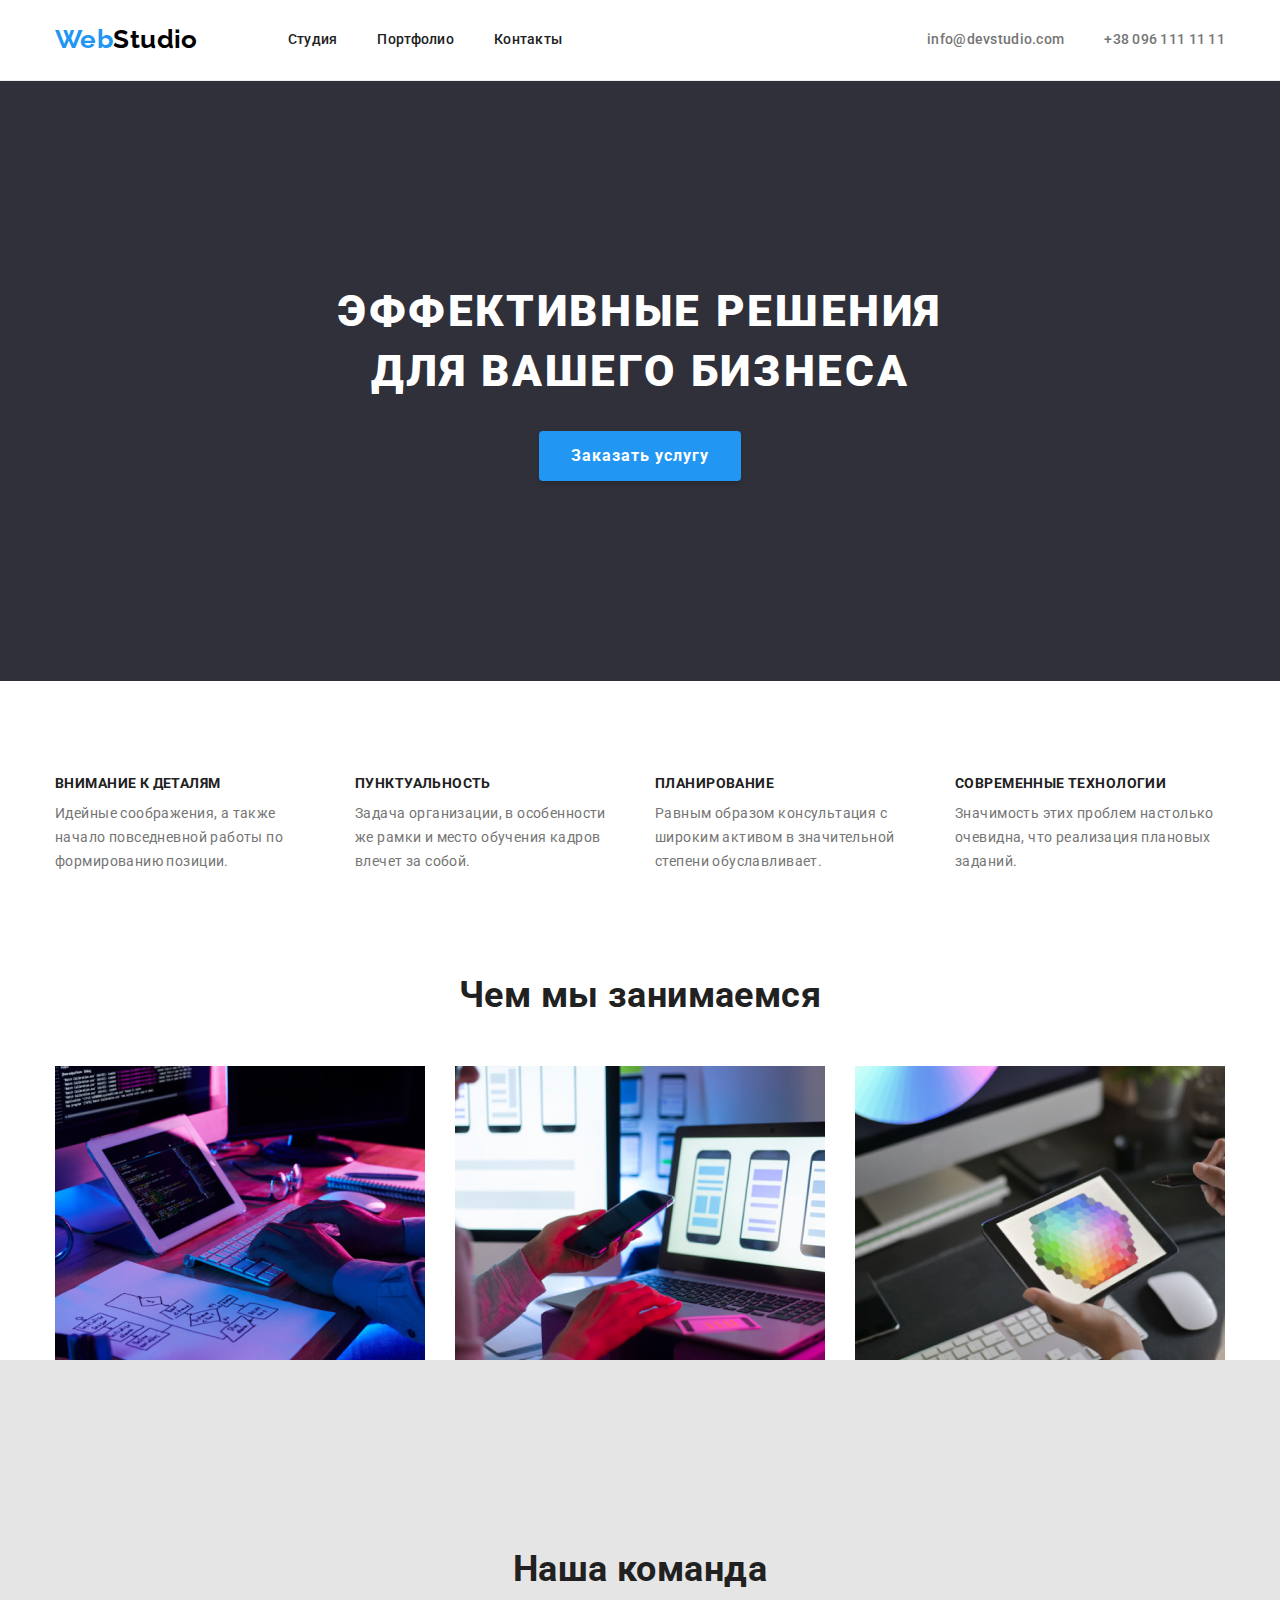
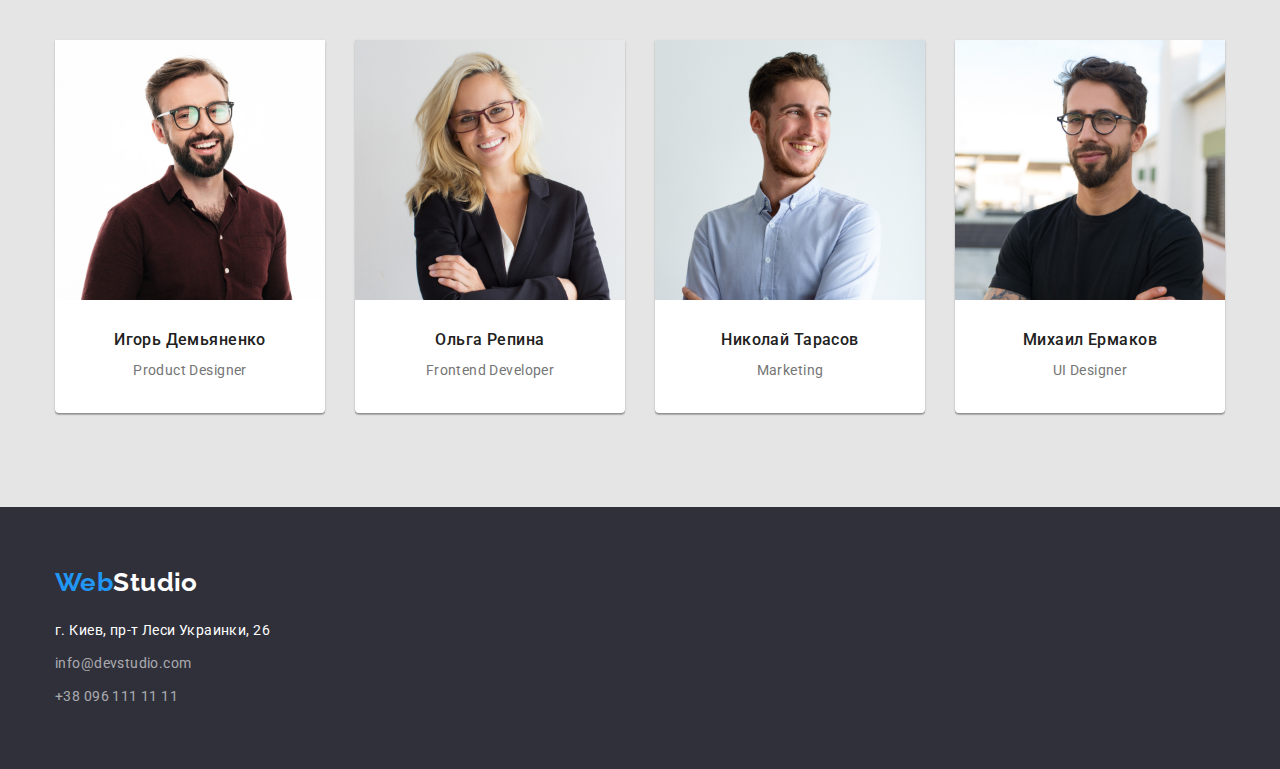
==== commit d9bd750e: "hw#3 done" ====
--- a/index.html
+++ b/index.html
@@ -53,8 +53,10 @@
     <!--section-hero-->
     <section class="hero">
       <div class="container">
-        <h1 class="hero-title">Эффективные решения<br>для вашего бизнеса</h1>
-        <button class="button" type="button">Заказать услугу</button>
+        <div class="hero-content">
+          <h1 class="hero-title">Эффективные решения для вашего бизнеса</h1>
+          <button class="button" type="button">Заказать услугу</button>
+        </div>
       </div>
     </section>
     <!--section-features-->
@@ -64,21 +66,21 @@
         <ul class="list features-list">
           <li class="features-item">
             <h3 class="features-item-title">ВНИМАНИЕ К ДЕТАЛЯМ</h3>
-            <p>Идейные соображения, а также начало повседневной работы по формированию позиции.</p>
+            <p class="features-item-text">Идейные соображения, а также начало повседневной работы по формированию позиции.</p>
           </li>
           <li class="features-item">
             <h3 class="features-item-title">ПУНКТУАЛЬНОСТЬ</h3>
-            <p>Задача организации, в особенности же рамки и место обучения
+            <p class="features-item-text">Задача организации, в особенности же рамки и место обучения
             кадров влечет за собой.</p>
           </li>
           <li class="features-item">
             <h3 class="features-item-title">ПЛАНИРОВАНИЕ</h3>
-            <p>Равным образом консультация с широким активом в значительной
+            <p class="features-item-text">Равным образом консультация с широким активом в значительной
             степени обуславливает.</p>
           </li>
           <li class="features-item">
             <h3 class="features-item-title">СОВРЕМЕННЫЕ ТЕХНОЛОГИИ</h3>
-            <p>Значимость этих проблем настолько очевидна, что реализация
+            <p class="features-item-text">Значимость этих проблем настолько очевидна, что реализация
             плановых заданий.</p>
           </li>
         </ul>
@@ -88,14 +90,14 @@
     <section class="section work-about">
       <div class="container">
         <h2 class="title">Чем мы занимаемся</h2>
-        <ul class="list">
-          <li>
+        <ul class="list work-about-list">
+          <li class="work-about-item">
             <img src="images/work-about/img1.jpg" alt="разработка" width="370">
           </li>
-          <li>
+          <li class="work-about-item">
             <img src="images/work-about/img2.jpg" alt="тестирование" width="370">
           </li>
-          <li>
+          <li class="work-about-item">
             <img src="images/work-about/img3.jpg" alt="дизайн" width="370">
           </li>
         </ul>
@@ -105,26 +107,33 @@
     <section class="section team">
       <div class="container">
         <h2 class="title">Наша команда</h2>
-        <ul class="list">
-          <li> 
+        <ul class="list team-member-list">
+          <li class="team-member-item"> 
             <img src="images/team/Igor.jpg" alt="фото Игорь Демьяненко" width="270">
-            <h3 class="team-member-name">Игорь Демьяненко</h3>
-            <p>Product Designer</p>
+            <div class="team-member-info">
+              <h3 class="team-member-name">Игорь Демьяненко</h3>
+              <p class="team-member-position">Product Designer</p>
+            </div>
           </li>
-          <li>
+          <li class="team-member-item">
             <img src="images/team/Olga.jpg" alt="фото Ольга Репина" width="270">
-            <h3 class="team-member-name">Ольга Репина</h3>
-            <p>Frontend Developer</p>
+            <div class="team-member-info">
+              <h3 class="team-member-name">Ольга Репина</h3>
+              <p class="team-member-position">Frontend Developer</p>
+            </div>
           </li>
-          <li>
+          <li class="team-member-item">
             <img src="images/team/Nik.jpg" alt="фото Николай Тарасов" width="270">
-            <h3 class="team-member-name">Николай Тарасов</h3>
-            <p>Marketing</p>
+            <div class="team-member-info">
+              <h3 class="team-member-name">Николай Тарасов</h3><p class="team-member-position">Marketing</p>
+            </div>
           </li>
-          <li>
+          <li class="team-member-item">
             <img src="images/team/Mike.jpg" alt="фото Михаил Ермаков" width="270">
-            <h3 class="team-member-name">Михаил Ермаков</h3>
-            <p>UI Designer</p>
+            <div class="team-member-info">
+              <h3 class="team-member-name">Михаил Ермаков</h3>
+              <p class="team-member-position">UI Designer</p>
+            </div>
           </li>
         </ul>
       </div>
--- a/styles/styles.css
+++ b/styles/styles.css
@@ -4,8 +4,8 @@
   --main-text-color: #757575;
   --accent-color: #2196F3;
   --title-color: #212121;
-  --white-text: #ffffff;
-  --body-bg-color: #E5E5E5; 
+  --white-color: #FFF;
+  --team-bg-color: #E5E5E5; 
   --dark-bg-color: #2F303A;
   --logo-font: "Raleway", sans-serif;
   --filter-color: #F5F4FA;
@@ -30,7 +30,7 @@
   line-height: 1.714;
   letter-spacing: 0.03em;
   color: var(--main-text-color);
-  background-color: var(--body-bg-color);
+  background-color: var(--white-color);
 }
 
 h1,
@@ -41,11 +41,12 @@
 h6,
 p {
 	margin-top: 0;
+  margin-bottom: 0;
 }
 
 address {
   font-style: normal;
-  color: var(--white-text);
+  color: var(--white-color);
 }
 
 img {
@@ -78,7 +79,7 @@
   padding-right: 15px;
   margin-right: auto;
   margin-left: auto;
-  background-color:lightskyblue; /* delete-before-submit */
+  /* background-color:lightskyblue; */
 }
 
 .section {
@@ -149,7 +150,7 @@
 }
 
 .footer .logo-link span+span {
-  color: var(--white-text);
+  color: var(--white-color);
 }
 
 .logo-text {
@@ -184,27 +185,43 @@
   background-color: var(--dark-bg-color);
 }
 
+.hero {
+  text-align: center;
+} 
+
+.hero-content {
+  max-width: 700px;
+  padding-top: 200px;
+  padding-bottom: 200px;
+  margin-right: auto;
+  margin-left: auto;
+  /* background-color: lightgray; */
+}
+
 .hero-title {
+  padding-bottom: 30px;
   font-weight: 900;
   font-size: 44px;
   line-height: 1.364;
   letter-spacing: 0.06em;
   text-transform: uppercase;
-  color: var(--white-text)
+  color: var(--white-color)
 }
 
 .button {
+  padding: 10px 32px;
   background-color: var(--accent-color);
   font-weight: 700;
   font-size: 16px;
   line-height: 1.875;
   letter-spacing: 0.06em;
-  color: var(--white-text);
+  color: var(--white-color);
   cursor: pointer;
   /* display: flex;
-  align-items: center;
+  align-items: center;*/
   box-shadow: 0px 4px 4px rgba(0, 0, 0, 0.15);
-  border-radius: 4px;  */
+  border-radius: 4px;
+  border: none;
 }
 
 .button:hover,
@@ -213,13 +230,29 @@
 }
 
 .title {
+  padding-bottom: 50px;
+  text-align: center;
   font-weight: 700;
   font-size: 36px;
   line-height: 1.167;
-  color: var(--title-color);
+  color: var(--title-color);  
+}
+
+.features-list, 
+.work-about-list, 
+.team-member-list {
+  display: flex;
+  margin-left: -30px;
+}
+
+.features-item,
+.team-member-item {
+  flex-basis: calc((100% - (30px * var(--one-item) * 4)) / (var(--one-item) * 4));
+  margin-left: 30px;
 }
 
 .features-item-title {
+  padding-bottom: 10px;
   font-weight: 700;
   font-size: 14px;
   line-height: 1.19;
@@ -227,7 +260,37 @@
   color: var(--title-color);
 }
 
+.features-item-text {
+  padding-bottom: 6px;
+}
+
+.work-about-item {
+  flex-basis: calc((100% - (30px * var(--one-item) * 3)) / (var(--one-item) * 3));
+  margin-left: 30px;
+}
+
+.team {
+  padding-bottom: 94px;
+  background-color: var(--team-bg-color);
+}
+
+.team .title {
+  padding-top: 94px;
+}
+
+.team-member-item {
+  background-color: var(--white-color);
+  box-shadow: 0px 1px 3px rgba(0, 0, 0, 0.12), 0px 1px 1px rgba(0, 0, 0, 0.14), 0px 2px 1px rgba(0, 0, 0, 0.2);
+  border-radius: 0px 0px 4px 4px;
+}
+
+.team-member-info {
+  padding: 30px 0;
+  text-align: center;  
+}
+
 .team-member-name {
+  padding-bottom: 10px;
   font-weight: 500;
   font-size: 16px;
   line-height: 1.19;
@@ -266,7 +329,7 @@
 
 .filter-button:hover,
 .filter-button:focus {
-  color: var(--white-text);
+  color: var(--white-color);
   background-color: var(--accent-color);
   box-shadow: 0px 3px 1px rgba(0, 0, 0, 0.1), 0px 1px 2px rgba(0, 0, 0, 0.08), 0px 2px 2px rgba(0, 0, 0, 0.12);
   border:none;
@@ -281,6 +344,8 @@
 }
 
 .portfolio-item {
+  background-color: var(--white-color);
+  border: 1px solid #EEEEEE;
   flex-basis: calc((100% - (30px * var(--one-item) * 3)) / (var(--one-item) * 3));
   margin-left: 30px;
   margin-top: 30px;
@@ -288,11 +353,10 @@
 
 .portfolio-item-text {
   padding: 20px 24px;
-  text-align: center;
 }
 
 .portfolio-item-title {  
-  margin: 0;  
+  margin-bottom: 4px ;  
   font-weight: 700;
   font-size: 18px;
   line-height: 2;
@@ -301,7 +365,6 @@
 }
 
 .portfolio-item-filter {
-  margin: 0;
   font-size: 16px;
   line-height: 1.875;
 }
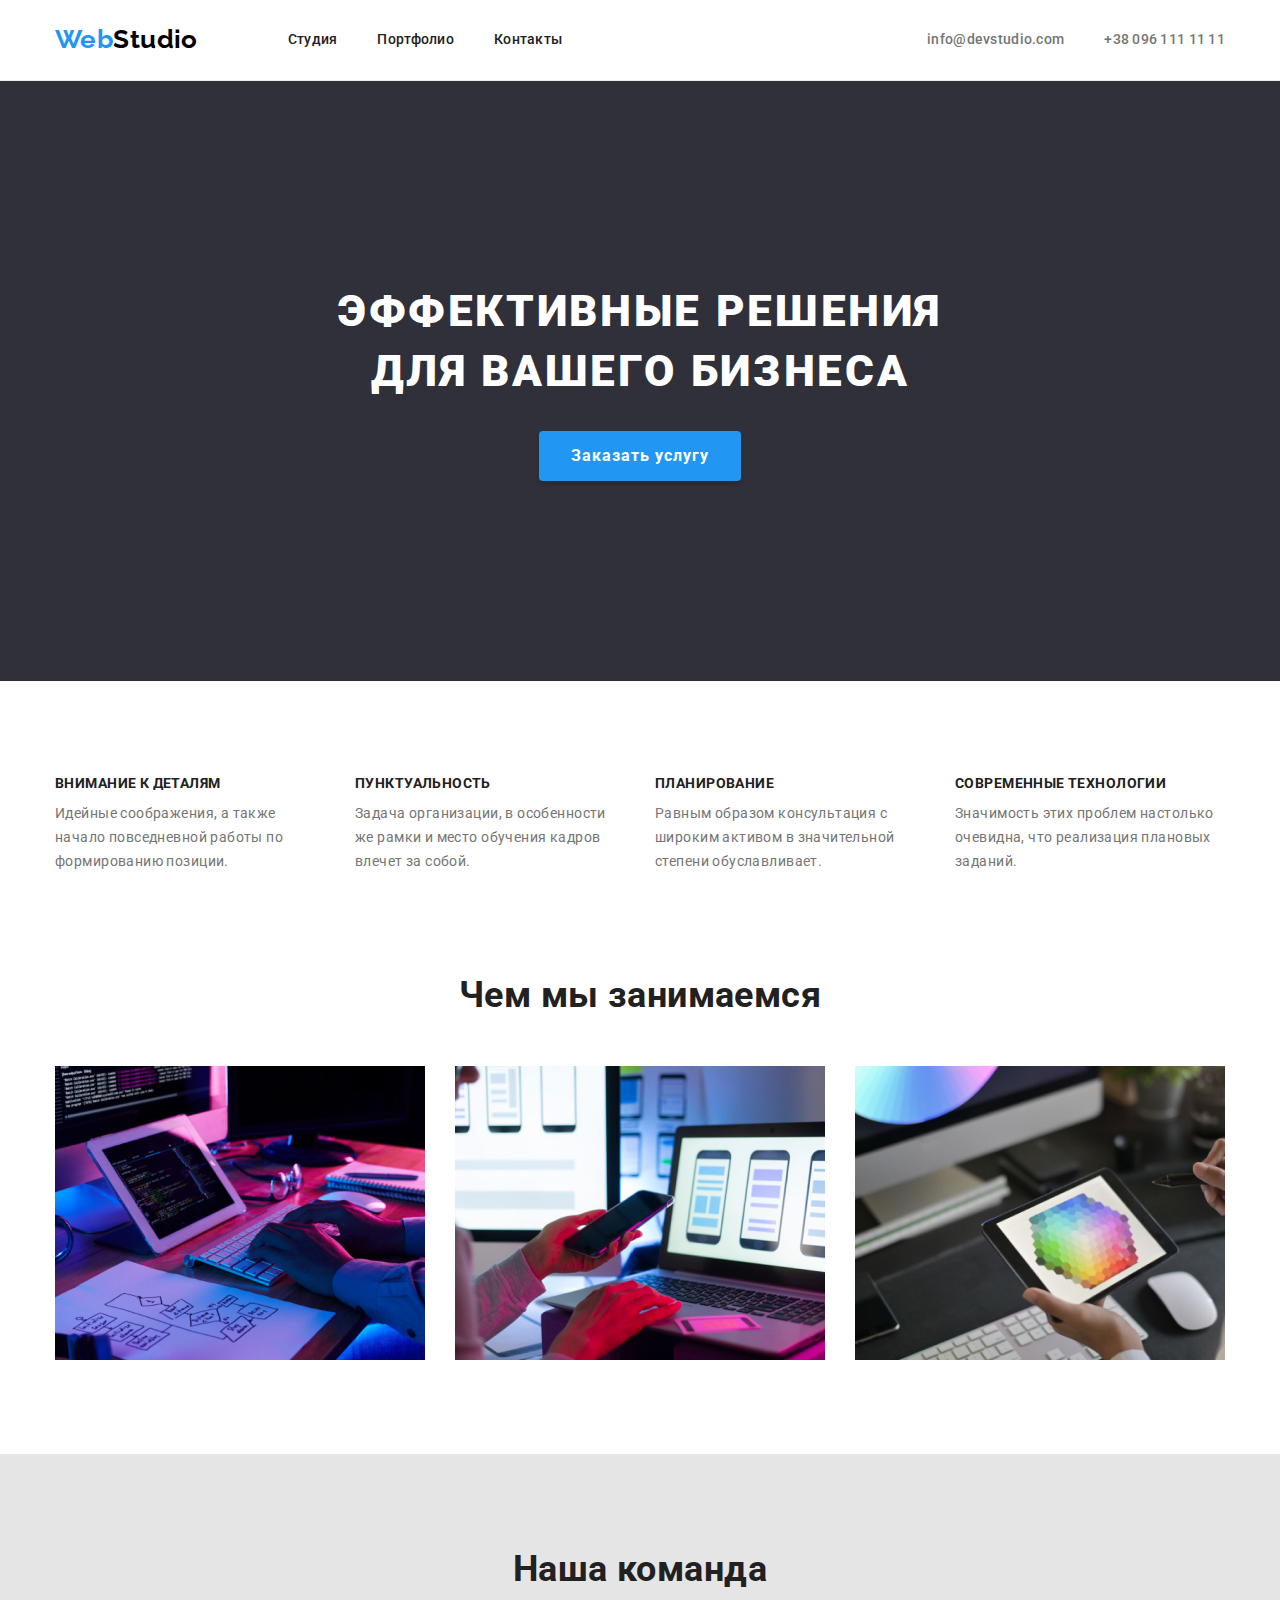
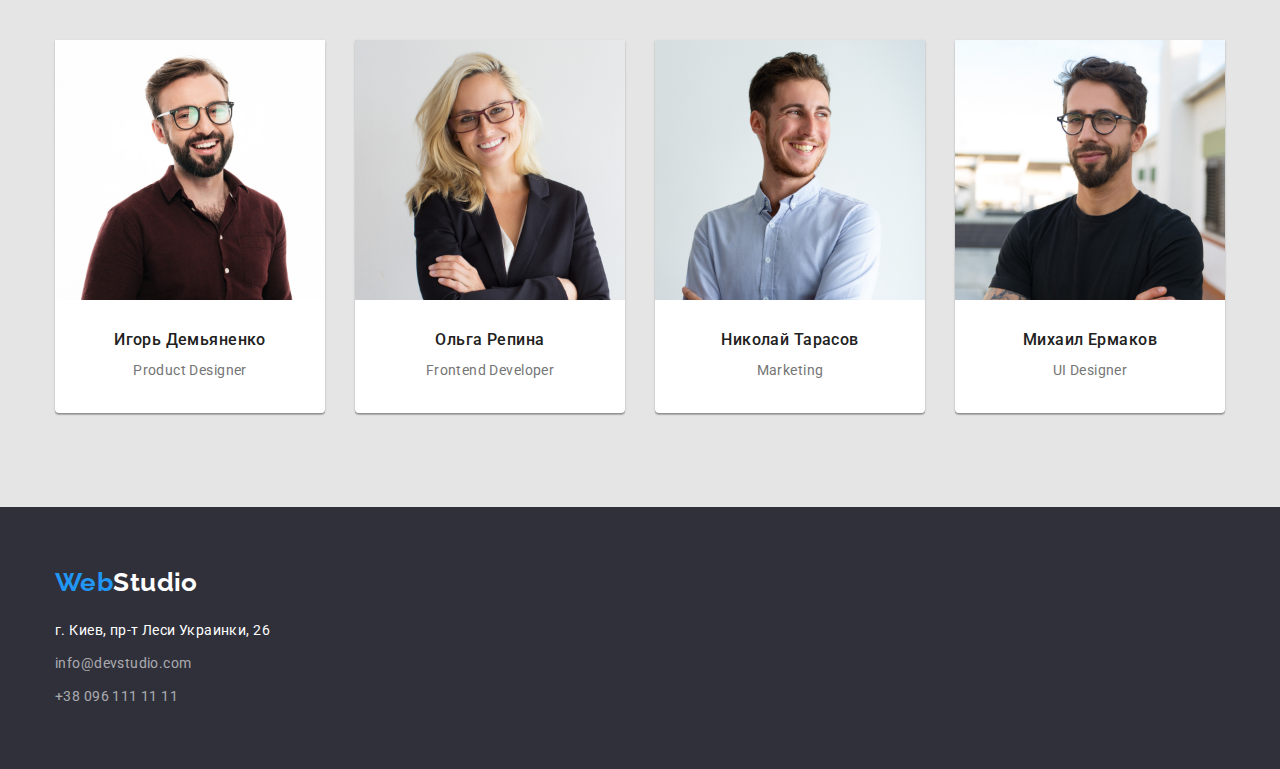
==== commit 4cb2a319: "fixed" ====
--- a/index.html
+++ b/index.html
@@ -53,10 +53,8 @@
     <!--section-hero-->
     <section class="hero">
       <div class="container">
-        <div class="hero-content">
-          <h1 class="hero-title">Эффективные решения для вашего бизнеса</h1>
-          <button class="button" type="button">Заказать услугу</button>
-        </div>
+        <h1 class="hero-title">Эффективные решения для вашего бизнеса</h1>
+        <button class="button" type="button">Заказать услугу</button>
       </div>
     </section>
     <!--section-features-->
--- a/styles/styles.css
+++ b/styles/styles.css
@@ -13,17 +13,14 @@
     /* --dark-bg-text-color: #9da4bd;
      */  
 }
-
 html {
 	box-sizing: border-box;
 }
-
 *,
 *::after,
 *::before {
 	box-sizing: inherit;
 }
-
 body {
   font-family: 'Roboto', sans-serif;
   font-size: 14px;
@@ -32,7 +29,6 @@
   color: var(--main-text-color);
   background-color: var(--white-color);
 }
-
 h1,
 h2,
 h3,
@@ -43,18 +39,15 @@
 	margin-top: 0;
   margin-bottom: 0;
 }
-
 address {
   font-style: normal;
   color: var(--white-color);
 }
-
 img {
   display: block;
   max-width: 100%;
   height: auto;
 }
-
 .visually-hidden {
   position: absolute !important;
   clip: rect(1px 1px 1px 1px);
@@ -65,14 +58,12 @@
   width: 1px !important;
   overflow: hidden;
 }
-
 .list, .portfolio-list {
   list-style: none;  
   color: inherit;
   margin: 0;
   padding: 0;
 }
-
 .container {
   width: 1200px;
   padding-left: 15px;
@@ -81,7 +72,6 @@
   margin-left: auto;
   /* background-color:lightskyblue; */
 }
-
 .section {
   padding-top: 94px;
 }
@@ -89,28 +79,23 @@
 .header {
   border-bottom: 1px solid #ECECEC;
 }
-
 .header .container {
   display: flex;
   justify-content:space-between;
   align-items: center;  
 }
-
 .navigation {
   display: flex;
   align-items: center; 
   justify-content:space-between; 
 }
-
 .menu, .contacts {
   display: inline-flex;
 }
-
 .menu-item:not(:last-child),
 .contacts-item:not(:last-child) {
   margin-right: 40px;
 }
-
 .header-link {
   text-decoration: none;
   font-weight: 500;
@@ -120,11 +105,9 @@
   padding-top: 32px;
   padding-bottom: 31px;
 }
-
 .contacts .header-link {
    color: var(--main-text-color);
 }
-
 .header-link:hover, .footer-link:hover,
 .header-link:focus, .footer-link:focus {
   color: var(--accent-color);
@@ -134,72 +117,54 @@
   display: inline-block;
   text-decoration: none;  
 }
- 
 .navigation .logo-link {
   margin-right: 90px;
   padding-top: 24px;
   padding-bottom: 24px;
 } 
-
 .logo-link>span:first-child {
   color: var(--accent-color);
 }
-
 .navigation .logo-link span+span {
  color: #000000;
 }
-
 .footer .logo-link span+span {
   color: var(--white-color);
 }
-
 .logo-text {
   font-family: var(--logo-font);
   font-weight: 700;
   font-size: 26px;
   line-height: 1.19;
 }
-
 /* --footer-- */
+.footer {
+  background-color: var(--dark-bg-color);
+  padding-top: 60px;
+  padding-bottom: 60px;
+}
 .footer .logo-link {
-  padding-top: 60px;
-  padding-bottom: 20px;
-  margin: 0;
-}
-
-.list.footer-contacts {
-  padding-bottom: 60px;
-}
-
+  margin-bottom: 20px;
+}
 .footer-contacts-item:not(:last-child) {
-  padding-bottom: 9px;
-}
-
+  margin-bottom: 9px;
+}
 .footer-link{
   text-decoration: none;
   color: rgba(255, 255, 255, 0.6);  
 }
-
 /* --index.html-- */
-.hero, .footer {
+.hero {
   background-color: var(--dark-bg-color);
-}
-
-.hero {
   text-align: center;
-} 
-
-.hero-content {
-  max-width: 700px;
   padding-top: 200px;
   padding-bottom: 200px;
+} 
+.hero-title {
+  max-width: 700px;
   margin-right: auto;
   margin-left: auto;
-  /* background-color: lightgray; */
-}
-
-.hero-title {
-  padding-bottom: 30px;
+  margin-bottom: 30px;
   font-weight: 900;
   font-size: 44px;
   line-height: 1.364;
@@ -207,7 +172,6 @@
   text-transform: uppercase;
   color: var(--white-color)
 }
-
 .button {
   padding: 10px 32px;
   background-color: var(--accent-color);
@@ -217,78 +181,64 @@
   letter-spacing: 0.06em;
   color: var(--white-color);
   cursor: pointer;
-  /* display: flex;
-  align-items: center;*/
   box-shadow: 0px 4px 4px rgba(0, 0, 0, 0.15);
   border-radius: 4px;
   border: none;
 }
-
 .button:hover,
 .button:focus {
   background-color: #188CE8;
 }
-
 .title {
-  padding-bottom: 50px;
+  margin-bottom: 50px;
   text-align: center;
   font-weight: 700;
   font-size: 36px;
   line-height: 1.167;
   color: var(--title-color);  
 }
-
 .features-list, 
 .work-about-list, 
 .team-member-list {
   display: flex;
   margin-left: -30px;
 }
-
 .features-item,
 .team-member-item {
   flex-basis: calc((100% - (30px * var(--one-item) * 4)) / (var(--one-item) * 4));
   margin-left: 30px;
 }
-
 .features-item-title {
-  padding-bottom: 10px;
+  margin-bottom: 10px;
   font-weight: 700;
   font-size: 14px;
   line-height: 1.19;
   text-transform: uppercase;
   color: var(--title-color);
 }
-
 .features-item-text {
-  padding-bottom: 6px;
-}
-
+  margin-bottom: 6px;
+}
+.work-about {
+  padding-bottom: 94px;
+}
 .work-about-item {
   flex-basis: calc((100% - (30px * var(--one-item) * 3)) / (var(--one-item) * 3));
   margin-left: 30px;
 }
-
 .team {
   padding-bottom: 94px;
   background-color: var(--team-bg-color);
 }
-
-.team .title {
-  padding-top: 94px;
-}
-
 .team-member-item {
   background-color: var(--white-color);
   box-shadow: 0px 1px 3px rgba(0, 0, 0, 0.12), 0px 1px 1px rgba(0, 0, 0, 0.14), 0px 2px 1px rgba(0, 0, 0, 0.2);
   border-radius: 0px 0px 4px 4px;
 }
-
 .team-member-info {
   padding: 30px 0;
   text-align: center;  
 }
-
 .team-member-name {
   padding-bottom: 10px;
   font-weight: 500;
@@ -296,23 +246,19 @@
   line-height: 1.19;
   color: var(--title-color);
 }
-
 /* Portfolio.html */
 .portfolio {
   padding-bottom: 94px;
 }
-
 .portfolio-filter-list {
   display: flex;
   justify-content: center;
   align-items: center; 
-  padding-bottom: 50px;
-}
-
+  margin-bottom: 50px;
+}
 .portfolio-filter-item:not(:last-child) {
   margin-right: 8px;
 }
-
 .filter-button {
   font-weight: 500;
   font-size: 16px;
@@ -326,7 +272,6 @@
   padding: 6px 22px;
   cursor: pointer;
 }
-
 .filter-button:hover,
 .filter-button:focus {
   color: var(--white-color);
@@ -335,14 +280,12 @@
   border:none;
   border-radius: 4px;  
 }
-
 .portfolio-list{
   display: flex;
   flex-wrap: wrap;
   margin-left: -30px;
   margin-top: -30px;
 }
-
 .portfolio-item {
   background-color: var(--white-color);
   border: 1px solid #EEEEEE;
@@ -350,11 +293,9 @@
   margin-left: 30px;
   margin-top: 30px;
 }
-
 .portfolio-item-text {
   padding: 20px 24px;
 }
-
 .portfolio-item-title {  
   margin-bottom: 4px ;  
   font-weight: 700;
@@ -363,16 +304,13 @@
   letter-spacing: 0.06em;
   color: var(--title-color)
 }
-
 .portfolio-item-filter {
   font-size: 16px;
   line-height: 1.875;
 }
-
 .portfolio-item-link,
 .portfolio-item-link:hover,
 .portfolio-item-link:focus {
   text-decoration: none;
   color: var(--main-text-color);
-}
-
+}